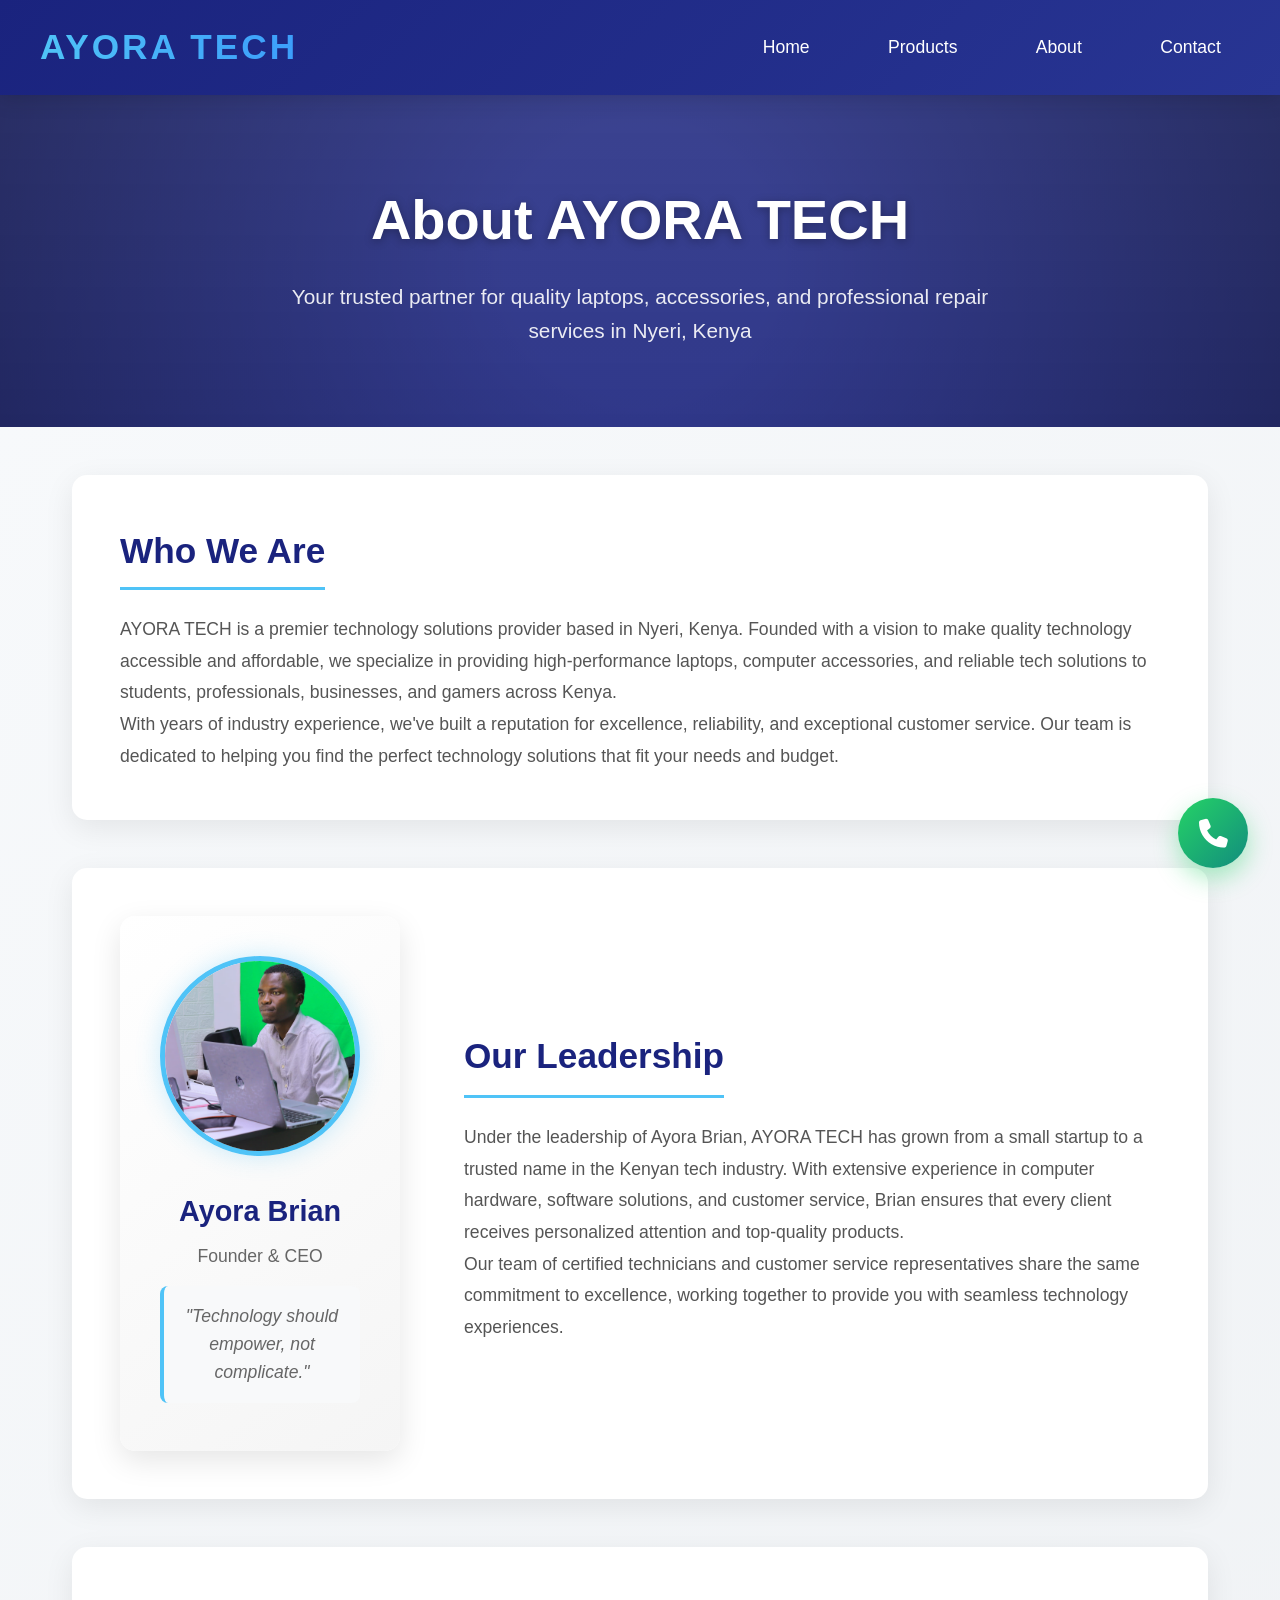
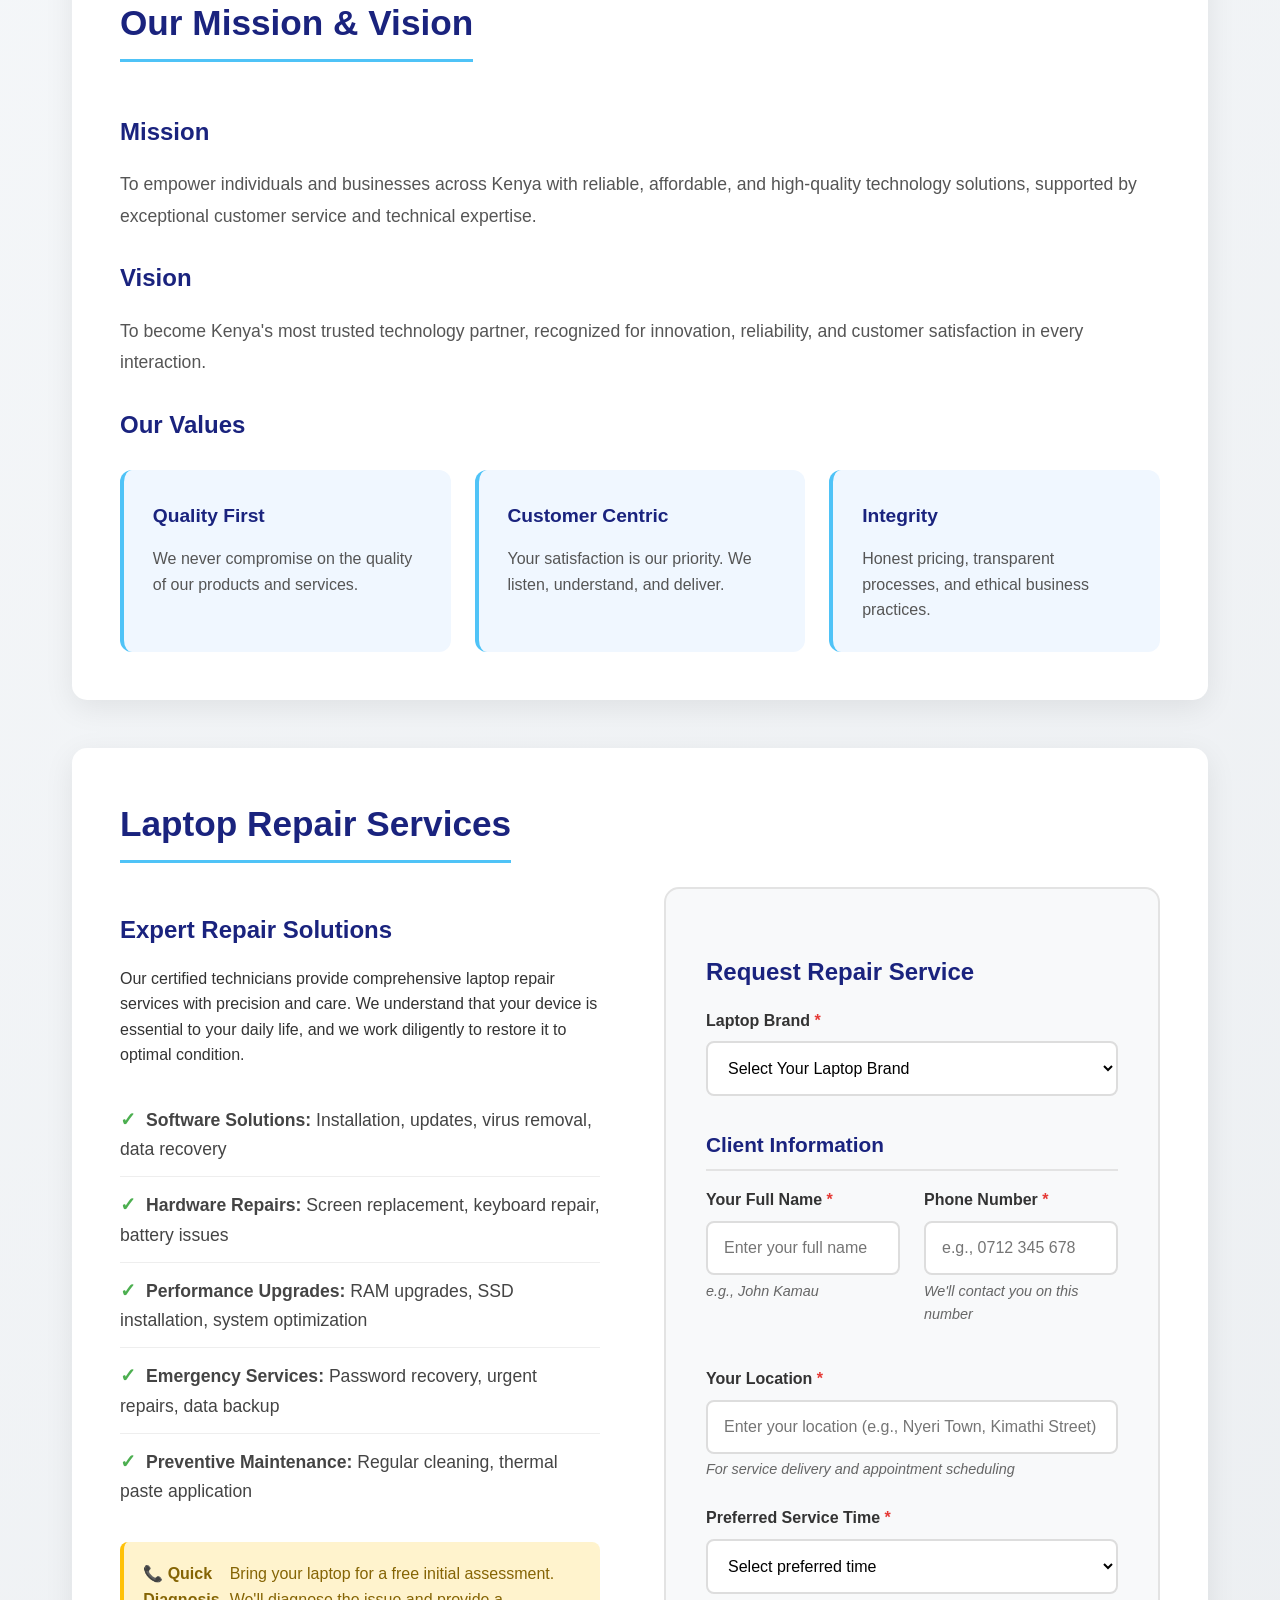
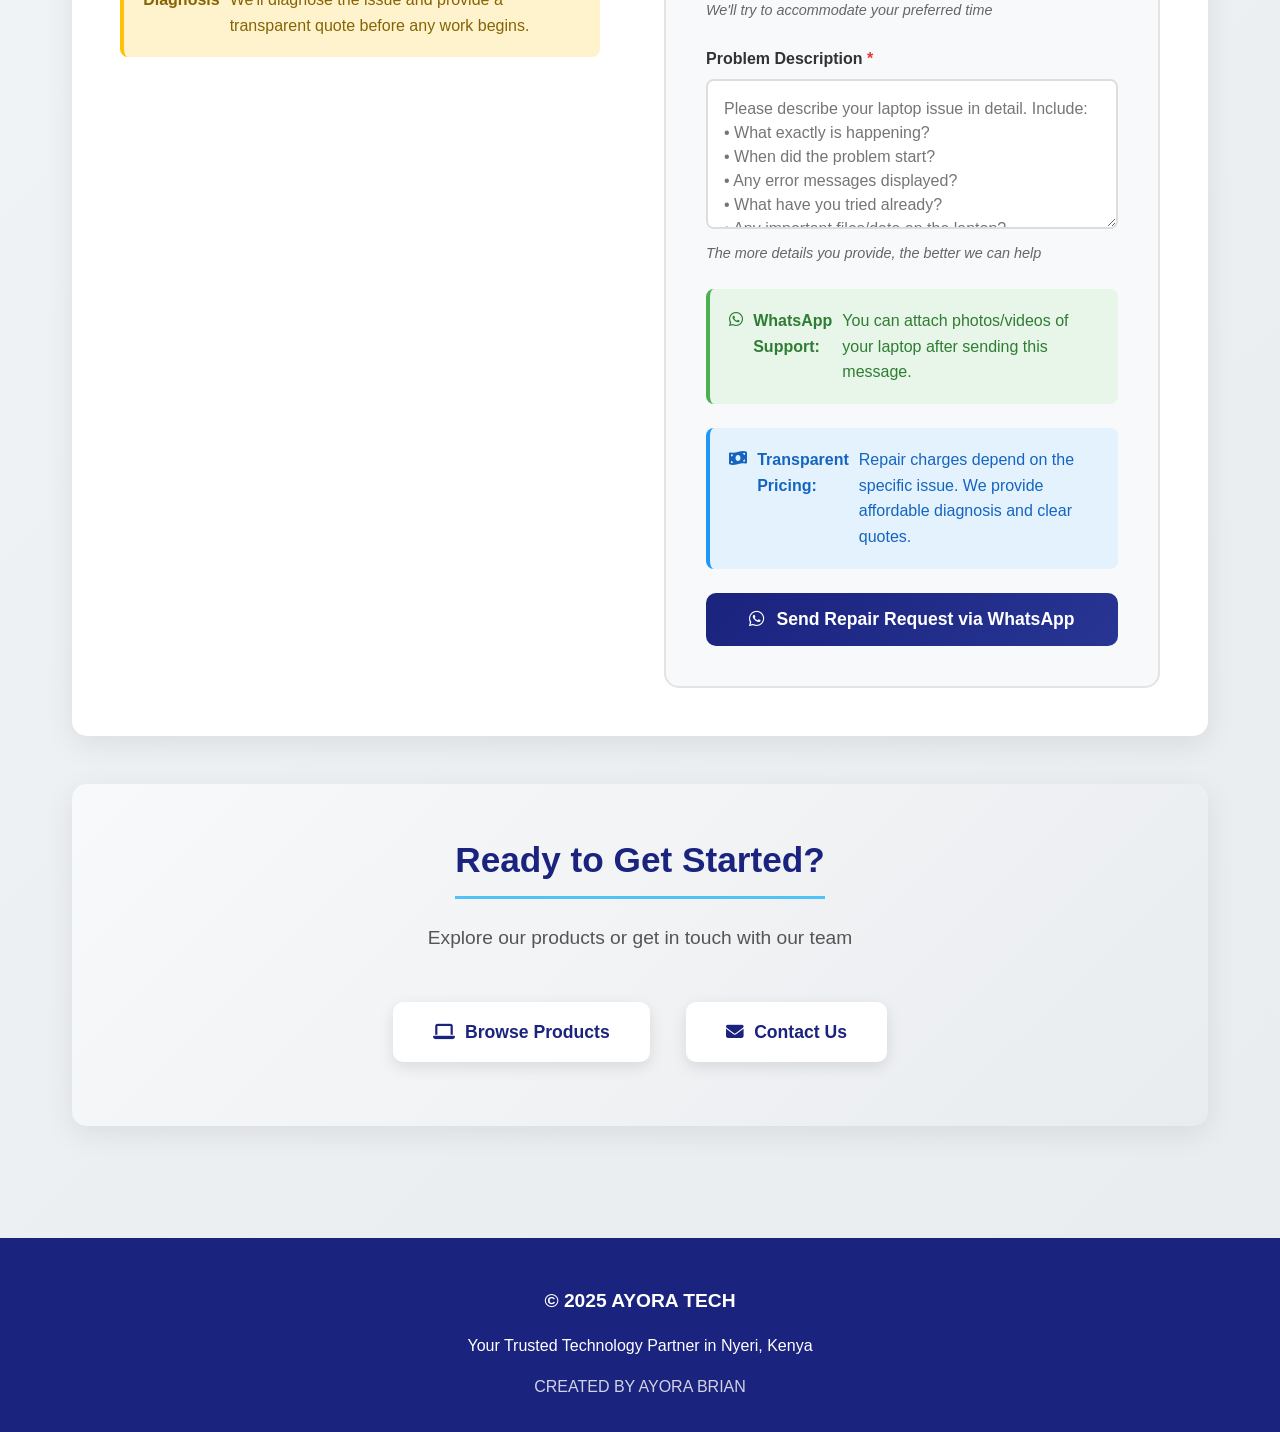
==== about.html @ 37629404 "Add files via upload" ====
<!DOCTYPE html>
<html lang="en">
<head>
    <meta charset="UTF-8">
    <meta name="viewport" content="width=device-width, initial-scale=1.0">
    <meta name="description" content="AYORA TECH – Affordable laptops, accessories, and professional laptop repair services in Nyeri, Kenya. Order via WhatsApp.">
    <meta name="keywords" content="laptops Nyeri, laptop repair Nyeri, HP Dell Lenovo laptops Kenya, AYORA TECH">
    <meta name="author" content="AYORA TECH">
    <title>About Us - AYORA TECH | Laptops & Repairs in Nyeri</title>
    <link rel="stylesheet" href="https://cdnjs.cloudflare.com/ajax/libs/font-awesome/6.4.0/css/all.min.css">
    <link rel="stylesheet" href="style.css">
</head>
<body>
    <!-- Navigation -->
    <header class="navbar">
        <h1 class="logo">AYORA TECH</h1>
        <nav>
            <a href="index.html">Home</a>
            <a href="products.html">Products</a>
            <a href="about.html" class="active">About</a>
            <a href="contact.html">Contact</a>
        </nav>
    </header>

    <!-- Hero Section -->
    <section class="about-hero">
        <h1>About AYORA TECH</h1>
        <p>Your trusted partner for quality laptops, accessories, and professional repair services in Nyeri, Kenya</p>
    </section>

    <main class="about-container">
        <!-- Who We Are -->
        <section class="about-section-card">
            <h2 class="about-section-title">Who We Are</h2>
            <div class="about-section-content">
                <p>AYORA TECH is a premier technology solutions provider based in Nyeri, Kenya. Founded with a vision to make quality technology accessible and affordable, we specialize in providing high-performance laptops, computer accessories, and reliable tech solutions to students, professionals, businesses, and gamers across Kenya.</p>
                <p>With years of industry experience, we've built a reputation for excellence, reliability, and exceptional customer service. Our team is dedicated to helping you find the perfect technology solutions that fit your needs and budget.</p>
            </div>
        </section>

        <!-- Team Section -->
        <section class="about-section-card about-team-section">
            <div class="about-team-card">
                <img src="ayora-brian.jpg" alt="Ayora Brian - CEO" class="about-team-image" onerror="this.onerror=null; this.src='https://images.unsplash.com/photo-1507003211169-0a1dd7228f2d?ixlib=rb-4.0.3&auto=format&fit=crop&w=500&q=80'">
                <div class="about-team-info">
                    <h3>Ayora Brian</h3>
                    <p>Founder & CEO</p>
                    <p class="about-team-quote">"Technology should empower, not complicate."</p>
                </div>
            </div>
            <div class="about-section-content">
                <h3 class="about-section-title">Our Leadership</h3>
                <p>Under the leadership of Ayora Brian, AYORA TECH has grown from a small startup to a trusted name in the Kenyan tech industry. With extensive experience in computer hardware, software solutions, and customer service, Brian ensures that every client receives personalized attention and top-quality products.</p>
                <p>Our team of certified technicians and customer service representatives share the same commitment to excellence, working together to provide you with seamless technology experiences.</p>
            </div>
        </section>

        <!-- Mission Section -->
        <section class="about-section-card">
            <h2 class="about-section-title">Our Mission & Vision</h2>
            <div class="about-section-content">
                <h3 class="about-sub-title">Mission</h3>
                <p>To empower individuals and businesses across Kenya with reliable, affordable, and high-quality technology solutions, supported by exceptional customer service and technical expertise.</p>
                
                <h3 class="about-sub-title">Vision</h3>
                <p>To become Kenya's most trusted technology partner, recognized for innovation, reliability, and customer satisfaction in every interaction.</p>
                
                <h3 class="about-sub-title">Our Values</h3>
                <div class="about-values-grid">
                    <div class="about-value-card">
                        <h4>Quality First</h4>
                        <p>We never compromise on the quality of our products and services.</p>
                    </div>
                    <div class="about-value-card">
                        <h4>Customer Centric</h4>
                        <p>Your satisfaction is our priority. We listen, understand, and deliver.</p>
                    </div>
                    <div class="about-value-card">
                        <h4>Integrity</h4>
                        <p>Honest pricing, transparent processes, and ethical business practices.</p>
                    </div>
                </div>
            </div>
        </section>

        <!-- Repair Services -->
        <section class="about-section-card">
            <h2 class="about-section-title">Laptop Repair Services</h2>
            <div class="about-repair-grid">
                <div class="about-repair-info">
                    <h3 class="about-sub-title">Expert Repair Solutions</h3>
                    <p>Our certified technicians provide comprehensive laptop repair services with precision and care. We understand that your device is essential to your daily life, and we work diligently to restore it to optimal condition.</p>
                    
                    <ul class="about-repair-points">
                        <li><strong>Software Solutions:</strong> Installation, updates, virus removal, data recovery</li>
                        <li><strong>Hardware Repairs:</strong> Screen replacement, keyboard repair, battery issues</li>
                        <li><strong>Performance Upgrades:</strong> RAM upgrades, SSD installation, system optimization</li>
                        <li><strong>Emergency Services:</strong> Password recovery, urgent repairs, data backup</li>
                        <li><strong>Preventive Maintenance:</strong> Regular cleaning, thermal paste application</li>
                    </ul>
                    
                    <div class="about-info-box warning">
                        <h4>📞 Quick Diagnosis</h4>
                        <p>Bring your laptop for a free initial assessment. We'll diagnose the issue and provide a transparent quote before any work begins.</p>
                    </div>
                </div>

                <div class="about-repair-form">
                    <h3 class="about-sub-title">Request Repair Service</h3>
                    
                    <div class="about-form-group">
                        <label for="deviceBrand">Laptop Brand <span class="about-required">*</span></label>
                        <select id="deviceBrand" required>
                            <option value="">Select Your Laptop Brand</option>
                            <option value="HP">HP</option>
                            <option value="Dell">Dell</option>
                            <option value="Lenovo">Lenovo</option>
                            <option value="Acer">Acer</option>
                            <option value="Asus">Asus</option>
                            <option value="Apple">Apple MacBook</option>
                            <option value="Other">Other Brand</option>
                        </select>
                    </div>

                    <!-- Client Information Section -->
                    <h4 class="about-form-section-title">Client Information</h4>
                    
                    <div class="about-form-row">
                        <div class="about-form-group">
                            <label for="clientName">Your Full Name <span class="about-required">*</span></label>
                            <input type="text" id="clientName" placeholder="Enter your full name" required>
                            <p class="about-form-hint">e.g., John Kamau</p>
                        </div>
                        
                        <div class="about-form-group">
                            <label for="clientPhone">Phone Number <span class="about-required">*</span></label>
                            <input type="tel" id="clientPhone" placeholder="e.g., 0712 345 678" required>
                            <p class="about-form-hint">We'll contact you on this number</p>
                        </div>
                    </div>

                    <div class="about-form-group">
                        <label for="clientLocation">Your Location <span class="about-required">*</span></label>
                        <input type="text" id="clientLocation" placeholder="Enter your location (e.g., Nyeri Town, Kimathi Street)" required>
                        <p class="about-form-hint">For service delivery and appointment scheduling</p>
                    </div>

                    <div class="about-form-group">
                        <label for="serviceTime">Preferred Service Time <span class="about-required">*</span></label>
                        <select id="serviceTime" required>
                            <option value="">Select preferred time</option>
                            <option value="morning">Morning (9 AM - 12 PM)</option>
                            <option value="afternoon">Afternoon (1 PM - 4 PM)</option>
                            <option value="evening">Evening (5 PM - 7 PM)</option>
                            <option value="weekend">Weekend Appointment</option>
                            <option value="asap">As Soon As Possible</option>
                            <option value="flexible">Flexible - I'll discuss</option>
                        </select>
                        <p class="about-form-hint">We'll try to accommodate your preferred time</p>
                    </div>

                    <div class="about-form-group">
                        <label for="repairMessage">Problem Description <span class="about-required">*</span></label>
                        <textarea id="repairMessage" placeholder="Please describe your laptop issue in detail. Include:
• What exactly is happening?
• When did the problem start?
• Any error messages displayed?
• What have you tried already?
• Any important files/data on the laptop?" required></textarea>
                        <p class="about-form-hint">The more details you provide, the better we can help</p>
                    </div>

                    <div class="about-info-box success">
                        <i class="fab fa-whatsapp"></i>
                        <strong>WhatsApp Support:</strong> You can attach photos/videos of your laptop after sending this message.
                    </div>

                    <div class="about-info-box info">
                        <i class="fas fa-money-bill-wave"></i>
                        <strong>Transparent Pricing:</strong> Repair charges depend on the specific issue. We provide affordable diagnosis and clear quotes.
                    </div>

                    <button class="about-btn-primary" id="sendRepairBtn">
                        <i class="fab fa-whatsapp"></i> Send Repair Request via WhatsApp
                    </button>

                    <div id="aboutSuccessMsg">
                        <i class="fas fa-check-circle"></i> Redirecting to WhatsApp...
                    </div>
                </div>
            </div>
        </section>

        <!-- Call to Action -->
        <section class="about-section-card about-cta-section">
            <h2 class="about-section-title">Ready to Get Started?</h2>
            <p class="about-cta-subtitle">Explore our products or get in touch with our team</p>
            <div class="about-actions">
                <a href="products.html" class="about-btn-shadow">
                    <i class="fas fa-laptop"></i> Browse Products
                </a>
                <a href="contact.html" class="about-btn-shadow">
                    <i class="fas fa-envelope"></i> Contact Us
                </a>
            </div>
        </section>
    </main>

    <!-- Floating Call Button -->
    <a href="tel:0112318201" class="call-float" title="Call AYORA TECH">
        <i class="fas fa-phone"></i>
    </a>

    <!-- Footer -->
    <footer>
        <div class="footer-content">
            <p class="footer-main">© 2025 AYORA TECH</p>
            <p>Your Trusted Technology Partner in Nyeri, Kenya</p>
            <p class="footer-credit">CREATED BY AYORA BRIAN</p>
        </div>
    </footer>

    <script src="about-script.js"></script>
</body>
</html>
---- style.css ----
/* =====================
   RESET & BASE STYLES
===================== */
* {
    margin: 0;
    padding: 0;
    box-sizing: border-box;
    font-family: 'Segoe UI', Tahoma, Geneva, Verdana, sans-serif;
}

body {
    background: linear-gradient(135deg, #f8fafc 0%, #e9ecef 100%);
    color: #333;
    line-height: 1.6;
    overflow-x: hidden;
}

/* =====================
   NAVBAR
===================== */
.navbar {
    background: linear-gradient(135deg, #1a237e 0%, #283593 100%);
    color: white;
    padding: 1.2rem 2.5rem;
    display: flex;
    justify-content: space-between;
    align-items: center;
    position: sticky;
    top: 0;
    z-index: 1000;
    box-shadow: 0 4px 20px rgba(0, 0, 0, 0.15);
}

.logo {
    font-size: 2.2rem;
    font-weight: 800;
    letter-spacing: 3px;
    text-transform: uppercase;
    background: linear-gradient(270deg, #4fc3f7, #2979ff, #4fc3f7);
    background-size: 400% 400%;
    -webkit-background-clip: text;
    -webkit-text-fill-color: transparent;
    animation: logoGradient 8s ease infinite;
    cursor: pointer;
    transition: transform 0.3s ease;
}

@keyframes logoGradient {
    0% { background-position: 0% 50%; }
    50% { background-position: 100% 50%; }
    100% { background-position: 0% 50%; }
}

.logo:hover {
    transform: scale(1.05);
}

nav {
    display: flex;
    gap: 2.5rem;
}

nav a {
    color: white;
    text-decoration: none;
    font-weight: 500;
    font-size: 1.1rem;
    padding: 0.5rem 1.2rem;
    border-radius: 6px;
    transition: all 0.3s ease;
    position: relative;
}

nav a:hover {
    background-color: rgba(255, 255, 255, 0.15);
    transform: translateY(-2px);
}

nav a::after {
    content: '';
    position: absolute;
    bottom: 0;
    left: 50%;
    width: 0;
    height: 2px;
    background: #4fc3f7;
    transition: all 0.3s ease;
    transform: translateX(-50%);
}

nav a:hover::after {
    width: 80%;
}

/* =====================
   HERO SECTION
===================== */
.hero {
    padding: 5rem 2rem;
    text-align: center;
    background: linear-gradient(135deg, rgba(26, 35, 126, 0.9), rgba(41, 121, 255, 0.9));
    color: white;
    min-height: 85vh;
    display: flex;
    flex-direction: column;
    justify-content: center;
    align-items: center;
    position: relative;
    overflow: hidden;
}

.hero::before {
    content: '';
    position: absolute;
    top: 0;
    left: 0;
    right: 0;
    bottom: 0;
    background: radial-gradient(circle at center, transparent 20%, rgba(0,0,0,0.3) 100%);
    z-index: 1;
}

.hero > * {
    position: relative;
    z-index: 2;
}

.hero h2 {
    font-size: 3.8rem;
    font-weight: 800;
    margin-bottom: 1.5rem;
    text-shadow: 0 4px 15px rgba(0, 0, 0, 0.3);
    animation: fadeInUp 1s ease-out;
}

.hero-subtext {
    font-size: 1.4rem;
    max-width: 700px;
    margin: 0 auto 3rem;
    opacity: 0.9;
    line-height: 1.8;
    animation: fadeInUp 1s ease-out 0.2s both;
}

.hero-buttons {
    display: flex;
    gap: 1.5rem;
    margin-bottom: 4rem;
    animation: fadeInUp 1s ease-out 0.4s both;
}

.btn-primary, .btn-outline {
    padding: 1rem 2.5rem;
    border-radius: 50px;
    font-size: 1.1rem;
    font-weight: 600;
    text-decoration: none;
    transition: all 0.3s ease;
    display: inline-flex;
    align-items: center;
    gap: 0.8rem;
    box-shadow: 0 8px 25px rgba(0, 0, 0, 0.2);
}

.btn-primary {
    background: linear-gradient(135deg, #4fc3f7, #2979ff);
    color: white;
    border: none;
}

.btn-outline {
    background: transparent;
    color: white;
    border: 2px solid white;
    backdrop-filter: blur(10px);
}

.btn-primary:hover {
    transform: translateY(-5px);
    box-shadow: 0 15px 35px rgba(41, 121, 255, 0.4);
}

.btn-outline:hover {
    background: white;
    color: #1a237e;
    transform: translateY(-5px);
    box-shadow: 0 15px 35px rgba(255, 255, 255, 0.2);
}

/* =====================
   SLIDER SECTION - THREE DIFFERENT IMAGES
===================== */
.slider-section {
    max-width: 1100px;
    margin: -3rem auto 5rem;
    position: relative;
    z-index: 3;
}

.slider {
    width: 100%;
    height: 500px; /* Perfect height for all images */
    border-radius: 20px;
    overflow: hidden;
    box-shadow: 0 25px 50px rgba(0, 0, 0, 0.25);
    position: relative;
    background: #111; /* Dark background for contrast */
}

.slides {
    display: flex;
    width: 300%;
    height: 100%;
    animation: slide 18s infinite ease-in-out;
}

/* PERFECT IMAGE SIZING FOR PRINTER, LAPTOP AND KEYBOARD */
.slides img {
    width: 100%;
    height: 100%;
    object-fit: contain; /* Shows full image without cropping */
    background-color: #ffffff; /* White background for clear visibility */
    flex-shrink: 0;
    padding: 20px; /* More padding for better presentation */
}

/* Make images more vibrant and clear */
.slides img {
    filter: brightness(1.05) contrast(1.1);
    transition: filter 0.3s ease;
}

.slides img:hover {
    filter: brightness(1.1) contrast(1.2);
}

@keyframes slide {
    0%, 25% { transform: translateX(0); }
    33%, 58% { transform: translateX(-33.333%); }
    66%, 91% { transform: translateX(-66.666%); }
    100% { transform: translateX(0); }
}

/* Image Labels */
.image-label {
    position: absolute;
    bottom: 100px;
    left: 50%;
    transform: translateX(-50%);
    background: rgba(0, 0, 0, 0.7);
    color: white;
    padding: 10px 20px;
    border-radius: 25px;
    font-weight: 600;
    letter-spacing: 1px;
    z-index: 3;
    animation: labelFade 2s ease-in-out infinite;
}

@keyframes labelFade {
    0%, 100% { opacity: 0.9; }
    50% { opacity: 1; }
}

/* Modified AYORA TECH Text Overlay */
.slider-overlay {
    position: absolute;
    bottom: 0;
    left: 0;
    right: 0;
    background: linear-gradient(to top, rgba(0,0,0,0.85), transparent);
    padding: 3rem 2rem;
    text-align: center;
    z-index: 2;
}

.brand-text {
    font-size: 4rem;
    font-weight: 900;
    text-transform: uppercase;
    letter-spacing: 6px;
    margin-bottom: 0.5rem;
    background: linear-gradient(90deg, #4fc3f7, #2979ff, #00e0ff);
    -webkit-background-clip: text;
    -webkit-text-fill-color: transparent;
    text-shadow: 0 5px 25px rgba(0, 0, 0, 0.5);
    animation: 
        textGlow 3s ease-in-out infinite,
        floatText 6s ease-in-out infinite;
    position: relative;
    display: inline-block;
}

.brand-text::after {
    content: '';
    position: absolute;
    bottom: -10px;
    left: 50%;
    transform: translateX(-50%);
    width: 200px;
    height: 4px;
    background: linear-gradient(90deg, #4fc3f7, #2979ff);
    border-radius: 2px;
    animation: widthPulse 4s ease-in-out infinite;
}

.brand-subtitle {
    font-size: 1.5rem;
    color: rgba(255, 255, 255, 0.9);
    font-weight: 300;
    letter-spacing: 2px;
    margin-top: 0.5rem;
    text-shadow: 0 2px 10px rgba(0, 0, 0, 0.5);
    animation: fadeInUp 1s ease-out 1s both;
}

@keyframes textGlow {
    0%, 100% {
        filter: drop-shadow(0 0 15px rgba(79, 195, 247, 0.5));
    }
    50% {
        filter: drop-shadow(0 0 25px rgba(79, 195, 247, 0.8));
    }
}

@keyframes floatText {
    0%, 100% {
        transform: translateY(0);
    }
    50% {
        transform: translateY(-10px);
    }
}

@keyframes widthPulse {
    0%, 100% {
        width: 200px;
        opacity: 1;
    }
    50% {
        width: 250px;
        opacity: 0.8;
    }
}

/* Slider Controls */
.slider-controls {
    position: absolute;
    bottom: 20px;
    right: 20px;
    display: flex;
    gap: 10px;
    z-index: 3;
}

.slider-dot {
    width: 12px;
    height: 12px;
    border-radius: 50%;
    background: rgba(255, 255, 255, 0.5);
    cursor: pointer;
    transition: all 0.3s ease;
}

.slider-dot.active {
    background: #4fc3f7;
    transform: scale(1.3);
}

/* Image Loading Placeholder */
.image-placeholder {
    width: 100%;
    height: 100%;
    background: linear-gradient(45deg, #e0e0e0, #f5f5f5);
    display: flex;
    align-items: center;
    justify-content: center;
    color: #666;
    font-size: 1.2rem;
    flex-shrink: 0;
}

/* =====================
   FEATURES SECTION
===================== */
.features {
    padding: 6rem 2rem;
    background: white;
}

.features h2 {
    text-align: center;
    font-size: 2.8rem;
    color: #1a237e;
    margin-bottom: 3rem;
    position: relative;
    padding-bottom: 1rem;
}

.features h2::after {
    content: '';
    position: absolute;
    bottom: 0;
    left: 50%;
    transform: translateX(-50%);
    width: 100px;
    height: 4px;
    background: linear-gradient(to right, #4fc3f7, #2979ff);
    border-radius: 2px;
}

.features-grid {
    display: grid;
    grid-template-columns: repeat(auto-fit, minmax(300px, 1fr));
    gap: 2.5rem;
    max-width: 1200px;
    margin: 0 auto;
}

.feature-card {
    background: white;
    border-radius: 16px;
    padding: 2.5rem 2rem;
    text-align: center;
    box-shadow: 0 10px 30px rgba(0, 0, 0, 0.08);
    transition: all 0.4s ease;
    border: 1px solid #e8e8e8;
}

.feature-card:hover {
    transform: translateY(-10px);
    box-shadow: 0 20px 40px rgba(0, 0, 0, 0.12);
    border-color: #4fc3f7;
}

.feature-icon {
    width: 80px;
    height: 80px;
    margin: 0 auto 1.5rem;
    background: linear-gradient(135deg, #4fc3f7, #2979ff);
    border-radius: 50%;
    display: flex;
    align-items: center;
    justify-content: center;
    color: white;
    font-size: 2rem;
    box-shadow: 0 10px 20px rgba(79, 195, 247, 0.3);
}

.feature-card h3 {
    color: #1a237e;
    font-size: 1.5rem;
    margin-bottom: 1rem;
}

.feature-card p {
    color: #666;
    line-height: 1.7;
}

/* =====================
   TESTIMONIALS
===================== */
.testimonials {
    padding: 6rem 2rem;
    background: linear-gradient(135deg, #f8fafc 0%, #e9ecef 100%);
}

.testimonials h2 {
    text-align: center;
    font-size: 2.8rem;
    color: #1a237e;
    margin-bottom: 3rem;
}

.testimonial-grid {
    display: grid;
    grid-template-columns: repeat(auto-fit, minmax(350px, 1fr));
    gap: 2.5rem;
    max-width: 1200px;
    margin: 0 auto;
}

.testimonial-card {
    background: white;
    padding: 2.5rem;
    border-radius: 16px;
    box-shadow: 0 10px 30px rgba(0, 0, 0, 0.08);
    transition: all 0.4s ease;
    position: relative;
    border: 1px solid #e8e8e8;
}

.testimonial-card:hover {
    transform: translateY(-8px);
    box-shadow: 0 20px 40px rgba(0, 0, 0, 0.12);
}

.testimonial-card::before {
    content: '"';
    position: absolute;
    top: 20px;
    left: 25px;
    font-size: 5rem;
    color: #4fc3f7;
    opacity: 0.2;
    font-family: serif;
}

.testimonial-card p {
    font-size: 1.1rem;
    line-height: 1.8;
    color: #555;
    margin-bottom: 1.5rem;
    font-style: italic;
    position: relative;
    z-index: 1;
}

.testimonial-card h4 {
    color: #1a237e;
    font-size: 1.2rem;
    font-weight: 600;
    display: flex;
    align-items: center;
    gap: 0.5rem;
}

.testimonial-card h4::before {
    content: '—';
    color: #4fc3f7;
}

/* =====================
   CTA SECTION
===================== */
.cta {
    padding: 6rem 2rem;
    text-align: center;
    background: linear-gradient(135deg, #1a237e 0%, #283593 100%);
    color: white;
}

.cta h2 {
    font-size: 2.8rem;
    margin-bottom: 1rem;
}

.cta p {
    font-size: 1.3rem;
    max-width: 700px;
    margin: 0 auto 2.5rem;
    opacity: 0.9;
}

.cta-buttons {
    display: flex;
    gap: 1.5rem;
    justify-content: center;
}

/* =====================
   CALL FLOAT BUTTON
===================== */
.call-float {
    position: fixed;
    bottom: 2rem;
    right: 2rem;
    background: linear-gradient(135deg, #25D366, #128C7E);
    color: white;
    width: 70px;
    height: 70px;
    border-radius: 50%;
    display: flex;
    align-items: center;
    justify-content: center;
    text-decoration: none;
    font-size: 1.8rem;
    box-shadow: 0 10px 25px rgba(37, 211, 102, 0.4);
    transition: all 0.3s ease;
    z-index: 1000;
}

.call-float:hover {
    transform: scale(1.1);
    box-shadow: 0 15px 35px rgba(37, 211, 102, 0.6);
}

/* =====================
   FOOTER
===================== */
footer {
    background: #1a237e;
    color: white;
    padding: 3rem 2rem 2rem;
    text-align: center;
}

.footer-content {
    max-width: 1200px;
    margin: 0 auto;
}

.footer-main {
    font-size: 1.2rem;
    font-weight: 600;
    margin-bottom: 1rem;
}

.footer-credit {
    font-size: 1rem;
    opacity: 0.8;
    margin-top: 1rem;
}

/* =====================
   ANIMATIONS
===================== */
@keyframes fadeInUp {
    from {
        opacity: 0;
        transform: translateY(30px);
    }
    to {
        opacity: 1;
        transform: translateY(0);
    }
}

.fade-in {
    animation: fadeInUp 1s ease-out;
}

/* =====================
   RESPONSIVE DESIGN
===================== */
@media (max-width: 992px) {
    .slider {
        height: 400px;
    }
    
    .brand-text {
        font-size: 3rem;
        letter-spacing: 4px;
    }
    
    .brand-subtitle {
        font-size: 1.2rem;
    }
}

@media (max-width: 768px) {
    .navbar {
        flex-direction: column;
        gap: 1rem;
        padding: 1rem;
    }

    nav {
        gap: 1rem;
        flex-wrap: wrap;
        justify-content: center;
    }

    .hero h2 {
        font-size: 2.5rem;
    }

    .hero-subtext {
        font-size: 1.2rem;
        padding: 0 1rem;
    }

    .hero-buttons {
        flex-direction: column;
        align-items: center;
    }

    .btn-primary, .btn-outline {
        width: 250px;
        justify-content: center;
    }

    .slider {
        height: 350px;
    }
    
    .brand-text {
        font-size: 2.5rem;
        letter-spacing: 3px;
    }
    
    .brand-subtitle {
        font-size: 1.1rem;
    }
    
    .slider-overlay {
        padding: 2rem 1rem;
    }

    .features-grid,
    .testimonial-grid {
        grid-template-columns: 1fr;
    }

    .testimonial-card {
        padding: 2rem;
    }

    .cta-buttons {
        flex-direction: column;
        align-items: center;
    }
}

@media (max-width: 480px) {
    .hero h2 {
        font-size: 2rem;
    }

    .slider {
        height: 280px;
    }
    
    .brand-text {
        font-size: 2rem;
        letter-spacing: 2px;
    }
    
    .brand-subtitle {
        font-size: 1rem;
    }

    .features h2,
    .testimonials h2,
    .cta h2 {
        font-size: 2.2rem;
    }

    .feature-card,
    .testimonial-card {
        padding: 1.8rem;
    }
}



/* =====================
   PRODUCTS PAGE STYLES
===================== */
.products {
    padding: 4rem 2rem;
    background: linear-gradient(135deg, #f8fafc 0%, #e9ecef 100%);
    min-height: 80vh;
}

.container {
    max-width: 1400px;
    margin: 0 auto;
}

.section-title {
    text-align: center;
    font-size: 2.8rem;
    color: #1a237e;
    margin-bottom: 2rem;
    position: relative;
    padding-bottom: 1rem;
}

.section-title::after {
    content: '';
    position: absolute;
    bottom: 0;
    left: 50%;
    transform: translateX(-50%);
    width: 100px;
    height: 4px;
    background: linear-gradient(to right, #4fc3f7, #2979ff);
    border-radius: 2px;
}

.filter-buttons {
    display: flex;
    justify-content: center;
    gap: 1rem;
    margin-bottom: 3rem;
    flex-wrap: wrap;
}

.filter-btn {
    padding: 0.8rem 2rem;
    background: white;
    border: 2px solid #1a237e;
    border-radius: 50px;
    color: #1a237e;
    font-weight: 600;
    cursor: pointer;
    transition: all 0.3s ease;
    font-size: 1rem;
}

.filter-btn:hover,
.filter-btn.active {
    background: linear-gradient(135deg, #1a237e 0%, #283593 100%);
    color: white;
    transform: translateY(-3px);
    box-shadow: 0 5px 15px rgba(26, 35, 126, 0.2);
}

.product-grid {
    display: grid;
    grid-template-columns: repeat(auto-fill, minmax(280px, 1fr));
    gap: 2rem;
    margin-bottom: 3rem;
}

.product-card {
    background: white;
    border-radius: 12px;
    overflow: hidden;
    box-shadow: 0 8px 20px rgba(0, 0, 0, 0.08);
    transition: all 0.3s ease;
    padding: 1.5rem;
    text-align: center;
    display: flex;
    flex-direction: column;
}

.product-card:hover {
    transform: translateY(-5px);
    box-shadow: 0 15px 30px rgba(0, 0, 0, 0.15);
}

.product-card img {
    width: 100%;
    height: 200px;
    object-fit: contain;
    margin-bottom: 1rem;
    border-radius: 8px;
    background: #f8f9fa;
    padding: 1rem;
}

.product-card h3 {
    font-size: 1.3rem;
    color: #1a237e;
    margin-bottom: 0.5rem;
    font-weight: 600;
    line-height: 1.3;
}

.product-card p {
    color: #666;
    font-size: 0.9rem;
    margin-bottom: 1rem;
    flex-grow: 1;
}

.product-price {
    font-size: 1.6rem;
    color: #1a237e;
    font-weight: 700;
    margin-bottom: 1rem;
}

.whatsapp-btn {
    background: linear-gradient(135deg, #25D366, #128C7E);
    color: white;
    border: none;
    padding: 0.9rem 1.5rem;
    border-radius: 8px;
    font-weight: 600;
    cursor: pointer;
    transition: all 0.3s ease;
    font-size: 1rem;
    display: flex;
    align-items: center;
    justify-content: center;
    gap: 10px;
    width: 100%;
}

.whatsapp-btn:hover {
    background: linear-gradient(135deg, #128C7E, #0D6A5A);
    transform: translateY(-2px);
    box-shadow: 0 5px 15px rgba(37, 211, 102, 0.3);
}

.flow-buttons {
    text-align: center;
    margin-top: 3rem;
}

.flow-btn {
    display: inline-block;
    padding: 1rem 2.5rem;
    background: linear-gradient(135deg, #1a237e, #283593);
    color: white;
    text-decoration: none;
    border-radius: 50px;
    font-weight: 600;
    font-size: 1.1rem;
    transition: all 0.3s ease;
    box-shadow: 0 5px 15px rgba(26, 35, 126, 0.2);
    display: flex;
    align-items: center;
    justify-content: center;
    gap: 10px;
    max-width: 300px;
    margin: 0 auto;
}

.flow-btn:hover {
    transform: translateY(-3px);
    box-shadow: 0 8px 20px rgba(26, 35, 126, 0.3);
    background: linear-gradient(135deg, #283593, #3949ab);
}

/* WhatsApp Success Notification */
.whatsapp-notification {
    position: fixed;
    top: 20px;
    right: 20px;
    background: linear-gradient(135deg, #25D366, #128C7E);
    color: white;
    padding: 1rem 2rem;
    border-radius: 10px;
    box-shadow: 0 5px 20px rgba(0,0,0,0.2);
    z-index: 2000;
    display: none;
    align-items: center;
    gap: 12px;
    animation: slideIn 0.3s ease;
}

@keyframes slideIn {
    from {
        transform: translateX(100%);
        opacity: 0;
    }
    to {
        transform: translateX(0);
        opacity: 1;
    }
}

/* =====================
   MOBILE RESPONSIVE FOR PRODUCTS
===================== */
@media (max-width: 768px) {
    .products {
        padding: 2rem 1rem;
    }
    
    .section-title {
        font-size: 2.2rem;
    }
    
    .filter-buttons {
        gap: 0.8rem;
        margin-bottom: 2rem;
    }
    
    .filter-btn {
        padding: 0.6rem 1.5rem;
        font-size: 0.9rem;
    }
    
    .product-grid {
        grid-template-columns: repeat(auto-fill, minmax(250px, 1fr));
        gap: 1.5rem;
    }
    
    .product-card img {
        height: 180px;
    }
    
    .product-card h3 {
        font-size: 1.2rem;
    }
    
    .product-price {
        font-size: 1.4rem;
    }
    
    .whatsapp-btn {
        padding: 0.8rem 1.2rem;
        font-size: 0.9rem;
    }
    
    .flow-btn {
        width: 100%;
        max-width: none;
        padding: 0.9rem 2rem;
    }
}

@media (max-width: 480px) {
    .section-title {
        font-size: 1.8rem;
    }
    
    .product-grid {
        grid-template-columns: 1fr;
        gap: 1.2rem;
    }
    
    .product-card {
        padding: 1.2rem;
    }
    
    .product-card img {
        height: 160px;
    }
    
    .filter-buttons {
        flex-direction: column;
        align-items: center;
    }
    
    .filter-btn {
        width: 200px;
    }
}





/* =====================
   ABOUT PAGE STYLES (SPECIFIC TO ABOUT PAGE ONLY)
===================== */

/* About Hero Section - Only affects .about-hero in about.html */
.about-hero {
    background: linear-gradient(rgba(26, 35, 126, 0.85), rgba(26, 35, 126, 0.9)), url('https://images.unsplash.com/photo-1517077304055-6e89abbf09b0?ixlib=rb-4.0.3&auto=format&fit=crop&w=1920&q=80');
    background-size: cover;
    background-position: center;
    color: white;
    text-align: center;
    padding: 5rem 2rem;
    margin-bottom: 3rem;
    position: relative;
    overflow: hidden;
}

.about-hero::before {
    content: '';
    position: absolute;
    top: 0;
    left: 0;
    right: 0;
    bottom: 0;
    background: radial-gradient(circle at center, transparent 20%, rgba(0,0,0,0.3) 100%);
    z-index: 1;
}

.about-hero > * {
    position: relative;
    z-index: 2;
}

.about-hero h1 {
    font-size: 3.5rem;
    font-weight: 800;
    margin-bottom: 1rem;
    text-shadow: 0 2px 10px rgba(0, 0, 0, 0.3);
}

.about-hero p {
    font-size: 1.3rem;
    max-width: 700px;
    margin: 0 auto;
    opacity: 0.9;
}

/* Container for about page */
.about-container {
    max-width: 1200px;
    margin: 0 auto;
    padding: 0 2rem 4rem;
}

/* Section card specific to about page */
.about-section-card {
    background: white;
    border-radius: 15px;
    padding: 3rem;
    margin-bottom: 3rem;
    box-shadow: 0 8px 30px rgba(0, 0, 0, 0.08);
    transition: all 0.3s ease;
}

.about-section-card:hover {
    transform: translateY(-5px);
    box-shadow: 0 15px 40px rgba(0, 0, 0, 0.12);
}

/* Specific title for about page */
.about-section-title {
    color: #1a237e;
    font-size: 2.2rem;
    margin-bottom: 1.5rem;
    padding-bottom: 0.5rem;
    border-bottom: 3px solid #4fc3f7;
    display: inline-block;
}

.about-sub-title {
    color: #1a237e;
    margin: 1.5rem 0 1rem 0;
    font-size: 1.5rem;
}

.about-section-content {
    font-size: 1.1rem;
    color: #555;
    line-height: 1.8;
}

/* Team Section - specific to about page */
.about-team-section {
    display: flex;
    align-items: center;
    gap: 4rem;
}

.about-team-card {
    flex: 1;
    text-align: center;
    background: linear-gradient(145deg, #ffffff, #f5f5f5);
    border-radius: 15px;
    padding: 2.5rem;
    box-shadow: 0 10px 30px rgba(0, 0, 0, 0.1);
}

.about-team-image {
    width: 200px;
    height: 200px;
    border-radius: 50%;
    object-fit: cover;
    margin-bottom: 1.5rem;
    border: 5px solid #4fc3f7;
    box-shadow: 0 0 25px rgba(79, 195, 247, 0.3);
}

.about-team-info h3 {
    color: #1a237e;
    font-size: 1.8rem;
    margin-bottom: 0.5rem;
}

.about-team-info p {
    color: #666;
    font-size: 1.1rem;
    margin-bottom: 0.5rem;
}

.about-team-quote {
    color: #666;
    font-style: italic;
    margin-top: 1rem;
    padding: 1rem;
    background: #f8f9fa;
    border-radius: 8px;
    border-left: 4px solid #4fc3f7;
}

/* Values Grid */
.about-values-grid {
    display: grid;
    grid-template-columns: repeat(auto-fit, minmax(280px, 1fr));
    gap: 1.5rem;
    margin-top: 1.5rem;
}

.about-value-card {
    background: #f0f7ff;
    padding: 1.8rem;
    border-radius: 12px;
    border-left: 4px solid #4fc3f7;
    transition: all 0.3s ease;
}

.about-value-card:hover {
    transform: translateY(-5px);
    box-shadow: 0 10px 25px rgba(79, 195, 247, 0.2);
}

.about-value-card h4 {
    color: #1a237e;
    margin-bottom: 0.8rem;
    font-size: 1.2rem;
}

.about-value-card p {
    color: #555;
    font-size: 1rem;
    line-height: 1.6;
}

/* Repair Services */
.about-repair-grid {
    display: grid;
    grid-template-columns: 1fr 1fr;
    gap: 3rem;
    align-items: start;
}

.about-repair-info {
    padding-right: 1rem;
}

.about-repair-points {
    list-style: none;
    margin: 1.5rem 0;
}

.about-repair-points li {
    padding: 0.8rem 0;
    font-size: 1.1rem;
    color: #444;
    line-height: 1.6;
    border-bottom: 1px solid #eee;
}

.about-repair-points li:last-child {
    border-bottom: none;
}

.about-repair-points li:before {
    content: "✓";
    color: #4CAF50;
    font-weight: bold;
    margin-right: 10px;
    font-size: 1.2rem;
}

/* Info Boxes for about page */
.about-info-box {
    padding: 1.2rem;
    border-radius: 8px;
    margin: 1.5rem 0;
    display: flex;
    align-items: flex-start;
    gap: 10px;
}

.about-info-box i {
    margin-top: 3px;
}

.about-info-box.success {
    background: #e8f5e9;
    border-left: 4px solid #4CAF50;
    color: #2e7d32;
}

.about-info-box.info {
    background: #e3f2fd;
    border-left: 4px solid #2196F3;
    color: #1565c0;
}

.about-info-box.warning {
    background: #fff3cd;
    border-left: 4px solid #ffc107;
    color: #856404;
}

/* Repair Form for about page */
.about-repair-form {
    background: #f8f9fa;
    padding: 2.5rem;
    border-radius: 15px;
    border: 2px solid #e3e3e3;
}

.about-form-section-title {
    color: #1a237e;
    margin: 2rem 0 1rem 0;
    padding-bottom: 0.5rem;
    border-bottom: 2px solid #e3e3e3;
    font-size: 1.3rem;
}

.about-form-row {
    display: grid;
    grid-template-columns: 1fr 1fr;
    gap: 1.5rem;
    margin-bottom: 1rem;
}

.about-form-group {
    margin-bottom: 1.5rem;
}

.about-form-group label {
    display: block;
    margin-bottom: 0.5rem;
    font-weight: 600;
    color: #333;
    font-size: 1rem;
}

.about-required {
    color: #e53935;
}

/* Use more specific selectors for form elements in about page */
.about-repair-form select,
.about-repair-form textarea,
.about-repair-form input {
    width: 100%;
    padding: 1rem;
    border: 2px solid #ddd;
    border-radius: 8px;
    font-size: 1rem;
    transition: all 0.3s ease;
    font-family: inherit;
    background: white;
}

.about-repair-form select:focus,
.about-repair-form textarea:focus,
.about-repair-form input:focus {
    outline: none;
    border-color: #4fc3f7;
    box-shadow: 0 0 0 3px rgba(79, 195, 247, 0.2);
}

.about-repair-form textarea {
    min-height: 150px;
    resize: vertical;
    line-height: 1.5;
}

.about-form-hint {
    font-size: 0.9rem;
    color: #666;
    margin-top: 0.3rem;
    font-style: italic;
}

/* About page specific buttons */
.about-btn-primary {
    background: linear-gradient(135deg, #1a237e 0%, #283593 100%);
    color: white;
    padding: 1rem 2rem;
    border: none;
    border-radius: 10px;
    font-size: 1.1rem;
    font-weight: 600;
    cursor: pointer;
    transition: all 0.3s ease;
    width: 100%;
    display: flex;
    align-items: center;
    justify-content: center;
    gap: 12px;
    margin-top: 1rem;
}

.about-btn-primary:hover {
    background: linear-gradient(135deg, #283593 0%, #3949ab 100%);
    transform: translateY(-3px);
    box-shadow: 0 8px 20px rgba(26, 35, 126, 0.3);
}

.about-btn-shadow {
    display: inline-block;
    background: white;
    color: #1a237e;
    padding: 1rem 2.5rem;
    border-radius: 10px;
    text-decoration: none;
    font-weight: 600;
    box-shadow: 0 5px 15px rgba(0, 0, 0, 0.1);
    transition: all 0.3s ease;
    margin: 0 1rem;
    font-size: 1.1rem;
    display: inline-flex;
    align-items: center;
    justify-content: center;
    gap: 10px;
}

.about-btn-shadow:hover {
    transform: translateY(-3px);
    box-shadow: 0 10px 25px rgba(0, 0, 0, 0.15);
    background: #1a237e;
    color: white;
}

/* CTA Section for about page */
.about-cta-section {
    text-align: center;
    background: linear-gradient(135deg, #f8f9fa 0%, #e9ecef 100%);
}

.about-cta-subtitle {
    font-size: 1.2rem;
    margin-bottom: 2rem;
    color: #555;
}

.about-actions {
    padding: 1rem 0;
}

/* Success Message for about page */
#aboutSuccessMsg {
    display: none;
    background: linear-gradient(135deg, #4CAF50, #2E7D32);
    color: white;
    padding: 1.2rem;
    border-radius: 10px;
    text-align: center;
    margin-top: 1.5rem;
    animation: fadeIn 0.5s ease;
    box-shadow: 0 5px 15px rgba(76, 175, 80, 0.3);
}

/* =====================
   MOBILE RESPONSIVE FOR ABOUT PAGE
===================== */
@media (max-width: 992px) {
    .about-hero h1 {
        font-size: 2.8rem;
    }
    
    .about-hero p {
        font-size: 1.2rem;
    }
    
    .about-team-section {
        flex-direction: column;
        gap: 3rem;
    }
    
    .about-repair-grid {
        grid-template-columns: 1fr;
        gap: 2.5rem;
    }
    
    .about-repair-info {
        padding-right: 0;
    }
}

@media (max-width: 768px) {
    .about-hero {
        padding: 4rem 1.5rem;
    }
    
    .about-hero h1 {
        font-size: 2.3rem;
    }
    
    .about-hero p {
        font-size: 1.1rem;
        padding: 0 1rem;
    }
    
    .about-container {
        padding: 0 1.5rem 3rem;
    }
    
    .about-section-card {
        padding: 2rem;
    }
    
    .about-section-title {
        font-size: 1.8rem;
    }
    
    .about-team-card {
        padding: 2rem;
    }
    
    .about-team-image {
        width: 180px;
        height: 180px;
    }
    
    .about-form-row {
        grid-template-columns: 1fr;
        gap: 1rem;
    }
    
    .about-repair-form {
        padding: 1.8rem;
    }
    
    .about-btn-shadow {
        display: block;
        margin: 1rem 0;
        width: 100%;
        max-width: 300px;
    }
    
    .about-actions {
        display: flex;
        flex-direction: column;
        align-items: center;
        gap: 1rem;
    }
}

@media (max-width: 480px) {
    .about-hero h1 {
        font-size: 2rem;
    }
    
    .about-hero p {
        font-size: 1rem;
    }
    
    .about-section-card {
        padding: 1.5rem;
    }
    
    .about-section-title {
        font-size: 1.6rem;
    }
    
    .about-team-image {
        width: 150px;
        height: 150px;
    }
    
    .about-values-grid {
        grid-template-columns: 1fr;
        gap: 1rem;
    }
    
    .about-value-card {
        padding: 1.5rem;
    }
    
    .about-repair-points li {
        font-size: 1rem;
        padding: 0.6rem 0;
    }
    
    .about-repair-form select,
    .about-repair-form textarea,
    .about-repair-form input {
        padding: 0.8rem;
        font-size: 0.95rem;
    }
    
    .about-btn-primary {
        padding: 0.9rem 1.5rem;
        font-size: 1rem;
    }
    
    .about-btn-shadow {
        padding: 0.9rem 2rem;
        font-size: 1rem;
    }
    
    .about-info-box {
        padding: 1rem;
        font-size: 0.9rem;
    }
}


/* =====================
   CONTACT PAGE STYLES
===================== */
.contact-section {
    padding: 4rem 2rem;
    background: linear-gradient(135deg, #f8fafc 0%, #e9ecef 100%);
    min-height: 80vh;
}

.contact-container {
    max-width: 1200px;
    margin: 0 auto;
}

.contact-title {
    text-align: center;
    font-size: 2.8rem;
    color: #1a237e;
    margin-bottom: 3rem;
    position: relative;
    padding-bottom: 1rem;
}

.contact-title::after {
    content: '';
    position: absolute;
    bottom: 0;
    left: 50%;
    transform: translateX(-50%);
    width: 100px;
    height: 4px;
    background: linear-gradient(to right, #4fc3f7, #2979ff);
    border-radius: 2px;
}

.contact-info-grid {
    display: grid;
    grid-template-columns: 1fr 1fr;
    gap: 3rem;
    margin-bottom: 4rem;
}

.contact-info {
    display: flex;
    flex-direction: column;
    gap: 2rem;
}

.contact-item {
    display: flex;
    align-items: flex-start;
    gap: 1.5rem;
    padding: 1.5rem;
    background: white;
    border-radius: 12px;
    box-shadow: 0 5px 15px rgba(0, 0, 0, 0.08);
    transition: all 0.3s ease;
}

.contact-item:hover {
    transform: translateY(-5px);
    box-shadow: 0 10px 25px rgba(0, 0, 0, 0.15);
}

.contact-icon {
    width: 50px;
    height: 50px;
    background: linear-gradient(135deg, #4fc3f7, #2979ff);
    border-radius: 12px;
    display: flex;
    align-items: center;
    justify-content: center;
    color: white;
    font-size: 1.3rem;
    flex-shrink: 0;
}

.contact-details h3 {
    color: #1a237e;
    font-size: 1.3rem;
    margin-bottom: 0.5rem;
}

.contact-details p {
    color: #555;
    margin-bottom: 0.3rem;
}

.contact-subtext {
    color: #777;
    font-size: 0.9rem;
    font-style: italic;
}

.phone-number {
    font-size: 1.4rem;
    font-weight: 700;
    color: #1a237e;
}

.contact-actions {
    display: flex;
    flex-direction: column;
    gap: 1.5rem;
}

.action-title {
    color: #1a237e;
    font-size: 1.5rem;
    margin-bottom: 1rem;
    padding-bottom: 0.5rem;
    border-bottom: 2px solid #4fc3f7;
}

.whatsapp-action-btn,
.call-action-btn,
.products-action-btn,
.about-action-btn {
    display: flex;
    align-items: center;
    justify-content: space-between;
    padding: 1.5rem;
    border-radius: 12px;
    text-decoration: none;
    transition: all 0.3s ease;
    background: white;
    box-shadow: 0 5px 15px rgba(0, 0, 0, 0.08);
    border: 2px solid transparent;
}

.whatsapp-action-btn {
    border-left: 4px solid #25D366;
}

.call-action-btn {
    border-left: 4px solid #4fc3f7;
}

.products-action-btn {
    border-left: 4px solid #1a237e;
}

.about-action-btn {
    border-left: 4px solid #ff9800;
}

.whatsapp-action-btn:hover,
.call-action-btn:hover,
.products-action-btn:hover,
.about-action-btn:hover {
    transform: translateX(10px);
    box-shadow: 0 10px 25px rgba(0, 0, 0, 0.15);
}

.whatsapp-action-btn:hover {
    background: #f0f9f0;
    border-color: #25D366;
}

.call-action-btn:hover {
    background: #f0f7ff;
    border-color: #4fc3f7;
}

.products-action-btn:hover {
    background: #f0f2ff;
    border-color: #1a237e;
}

.about-action-btn:hover {
    background: #fff3e0;
    border-color: #ff9800;
}

.whatsapp-action-btn i:first-child,
.call-action-btn i:first-child,
.products-action-btn i:first-child,
.about-action-btn i:first-child {
    font-size: 1.8rem;
    width: 50px;
    text-align: center;
}

.whatsapp-action-btn i:first-child {
    color: #25D366;
}

.call-action-btn i:first-child {
    color: #4fc3f7;
}

.products-action-btn i:first-child {
    color: #1a237e;
}

.about-action-btn i:first-child {
    color: #ff9800;
}

.whatsapp-action-btn div {
    flex: 1;
    margin: 0 1rem;
}

.whatsapp-action-btn h4 {
    color: #333;
    font-size: 1.2rem;
    margin-bottom: 0.3rem;
}

.whatsapp-action-btn p {
    color: #666;
    font-size: 0.9rem;
}

.whatsapp-action-btn i:last-child {
    color: #777;
    transition: transform 0.3s ease;
}

.whatsapp-action-btn:hover i:last-child,
.call-action-btn:hover i:last-child,
.products-action-btn:hover i:last-child,
.about-action-btn:hover i:last-child {
    transform: translateX(5px);
    color: #1a237e;
}

/* Map Section */
.map-section {
    margin-bottom: 4rem;
}

.map-title {
    color: #1a237e;
    font-size: 1.8rem;
    margin-bottom: 1.5rem;
    text-align: center;
}

.map-container {
    position: relative;
    border-radius: 15px;
    overflow: hidden;
    box-shadow: 0 10px 30px rgba(0, 0, 0, 0.1);
}

.map-overlay {
    position: absolute;
    bottom: 0;
    left: 0;
    right: 0;
    background: rgba(26, 35, 126, 0.9);
    color: white;
    padding: 1rem 2rem;
    display: flex;
    justify-content: space-between;
    align-items: center;
}

.map-overlay p {
    display: flex;
    align-items: center;
    gap: 10px;
    margin: 0;
    font-size: 0.9rem;
}

.map-overlay i {
    color: #4fc3f7;
}

/* Quick Contact Form */
.quick-contact-form {
    background: white;
    padding: 2.5rem;
    border-radius: 15px;
    box-shadow: 0 10px 30px rgba(0, 0, 0, 0.08);
    margin-bottom: 3rem;
}

.form-title {
    color: #1a237e;
    font-size: 1.8rem;
    margin-bottom: 1.5rem;
    text-align: center;
}

.form-grid {
    display: grid;
    grid-template-columns: 1fr 1fr;
    gap: 1.5rem;
}

.form-group.full-width {
    grid-column: 1 / -1;
}

.form-input {
    width: 100%;
    padding: 1rem;
    border: 2px solid #ddd;
    border-radius: 8px;
    font-size: 1rem;
    transition: all 0.3s ease;
}

.form-input:focus {
    outline: none;
    border-color: #4fc3f7;
    box-shadow: 0 0 0 3px rgba(79, 195, 247, 0.2);
}

.form-textarea {
    width: 100%;
    padding: 1rem;
    border: 2px solid #ddd;
    border-radius: 8px;
    font-size: 1rem;
    font-family: inherit;
    resize: vertical;
    min-height: 120px;
}

.form-textarea:focus {
    outline: none;
    border-color: #4fc3f7;
    box-shadow: 0 0 0 3px rgba(79, 195, 247, 0.2);
}

.send-message-btn {
    grid-column: 1 / -1;
    background: linear-gradient(135deg, #25D366, #128C7E);
    color: white;
    border: none;
    padding: 1.2rem;
    border-radius: 10px;
    font-size: 1.1rem;
    font-weight: 600;
    cursor: pointer;
    transition: all 0.3s ease;
    display: flex;
    align-items: center;
    justify-content: center;
    gap: 12px;
}

.send-message-btn:hover {
    background: linear-gradient(135deg, #128C7E, #0D6A5A);
    transform: translateY(-3px);
    box-shadow: 0 10px 25px rgba(37, 211, 102, 0.3);
}

/* Flow Buttons */
.flow-buttons {
    display: flex;
    justify-content: center;
    gap: 2rem;
    margin-top: 3rem;
}

.flow-btn {
    display: inline-flex;
    align-items: center;
    justify-content: center;
    gap: 10px;
    padding: 1rem 2.5rem;
    background: linear-gradient(135deg, #1a237e, #283593);
    color: white;
    text-decoration: none;
    border-radius: 50px;
    font-weight: 600;
    font-size: 1.1rem;
    transition: all 0.3s ease;
    box-shadow: 0 5px 15px rgba(26, 35, 126, 0.2);
}

.flow-btn.outline {
    background: white;
    color: #1a237e;
    border: 2px solid #1a237e;
}

.flow-btn:hover {
    transform: translateY(-3px);
    box-shadow: 0 8px 20px rgba(26, 35, 126, 0.3);
}

.flow-btn.outline:hover {
    background: #1a237e;
    color: white;
}

/* =====================
   MOBILE RESPONSIVE FOR CONTACT PAGE
===================== */
@media (max-width: 992px) {
    .contact-info-grid {
        grid-template-columns: 1fr;
        gap: 2.5rem;
    }
    
    .contact-actions {
        order: -1;
    }
}

@media (max-width: 768px) {
    .contact-section {
        padding: 2rem 1.5rem;
    }
    
    .contact-title {
        font-size: 2.2rem;
        margin-bottom: 2rem;
    }
    
    .contact-item {
        padding: 1.2rem;
    }
    
    .whatsapp-action-btn,
    .call-action-btn,
    .products-action-btn,
    .about-action-btn {
        padding: 1.2rem;
    }
    
    .map-overlay {
        flex-direction: column;
        gap: 0.5rem;
        text-align: center;
        padding: 1rem;
    }
    
    .form-grid {
        grid-template-columns: 1fr;
        gap: 1rem;
    }
    
    .quick-contact-form {
        padding: 1.8rem;
    }
    
    .flow-buttons {
        flex-direction: column;
        align-items: center;
        gap: 1rem;
    }
    
    .flow-btn {
        width: 100%;
        max-width: 300px;
    }
}

@media (max-width: 480px) {
    .contact-title {
        font-size: 1.8rem;
    }
    
    .contact-item {
        flex-direction: column;
        text-align: center;
        gap: 1rem;
    }
    
    .contact-icon {
        margin: 0 auto;
    }
    
    .whatsapp-action-btn,
    .call-action-btn,
    .products-action-btn,
    .about-action-btn {
        flex-direction: column;
        text-align: center;
        gap: 0.8rem;
    }
    
    .whatsapp-action-btn div {
        margin: 0;
    }
    
    .whatsapp-action-btn i:last-child {
        display: none;
    }
    
    .phone-number {
        font-size: 1.2rem;
    }
    
    .map-container iframe {
        height: 300px;
    }
    
    .form-input,
    .form-textarea {
        padding: 0.9rem;
    }
    
    .send-message-btn {
        padding: 1rem;
        font-size: 1rem;
    }
}
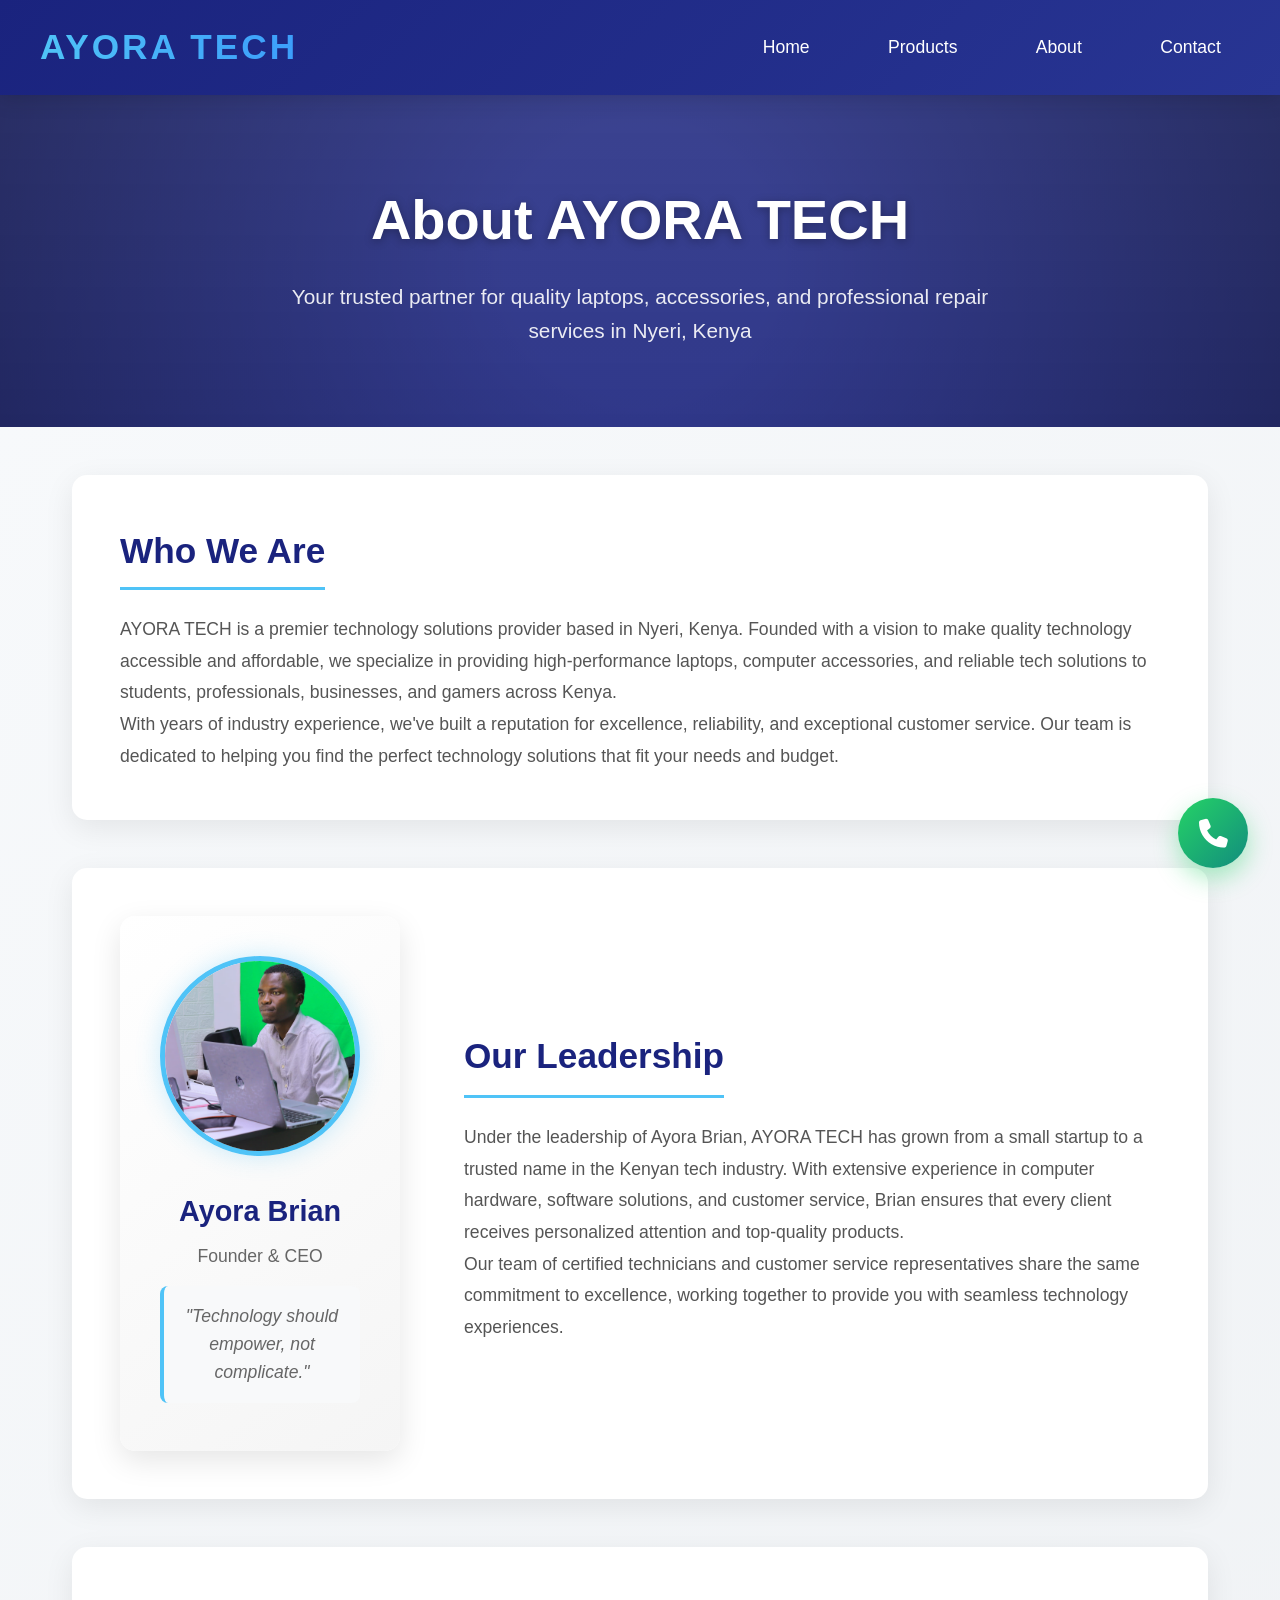
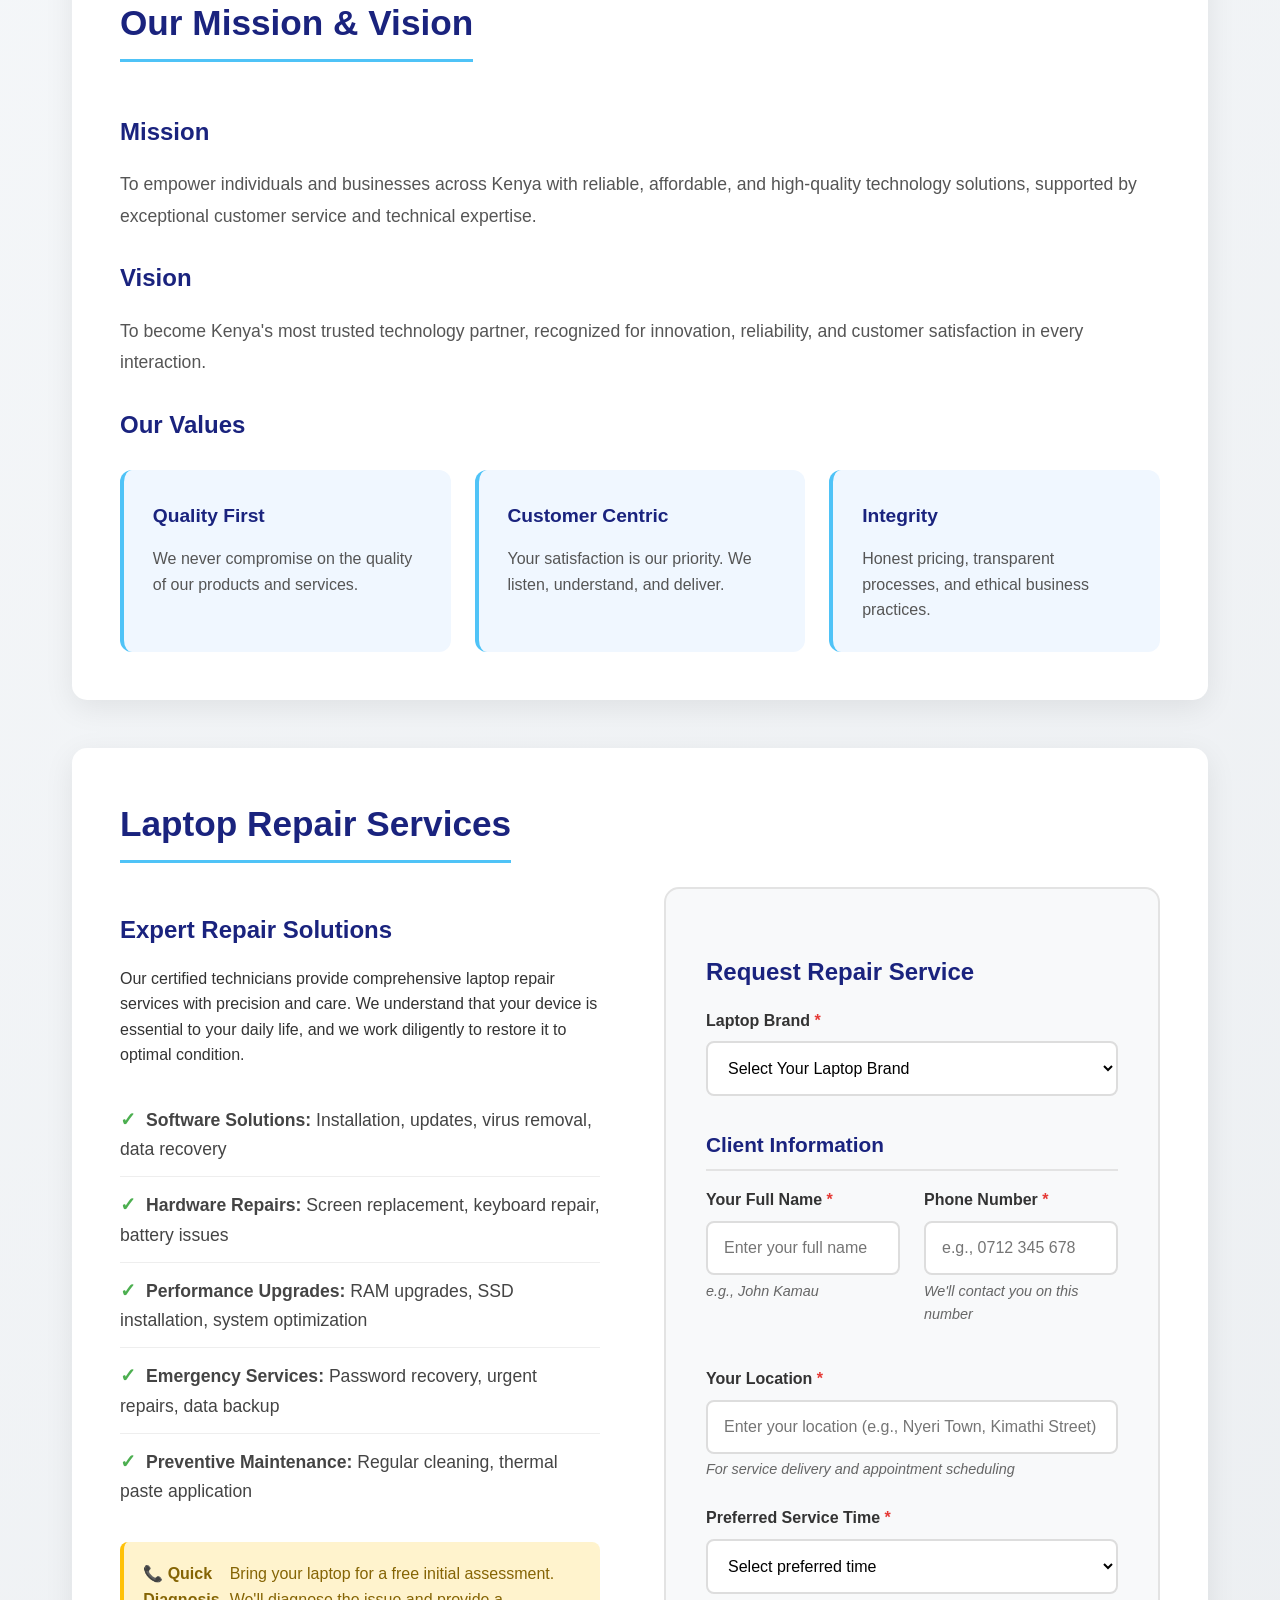
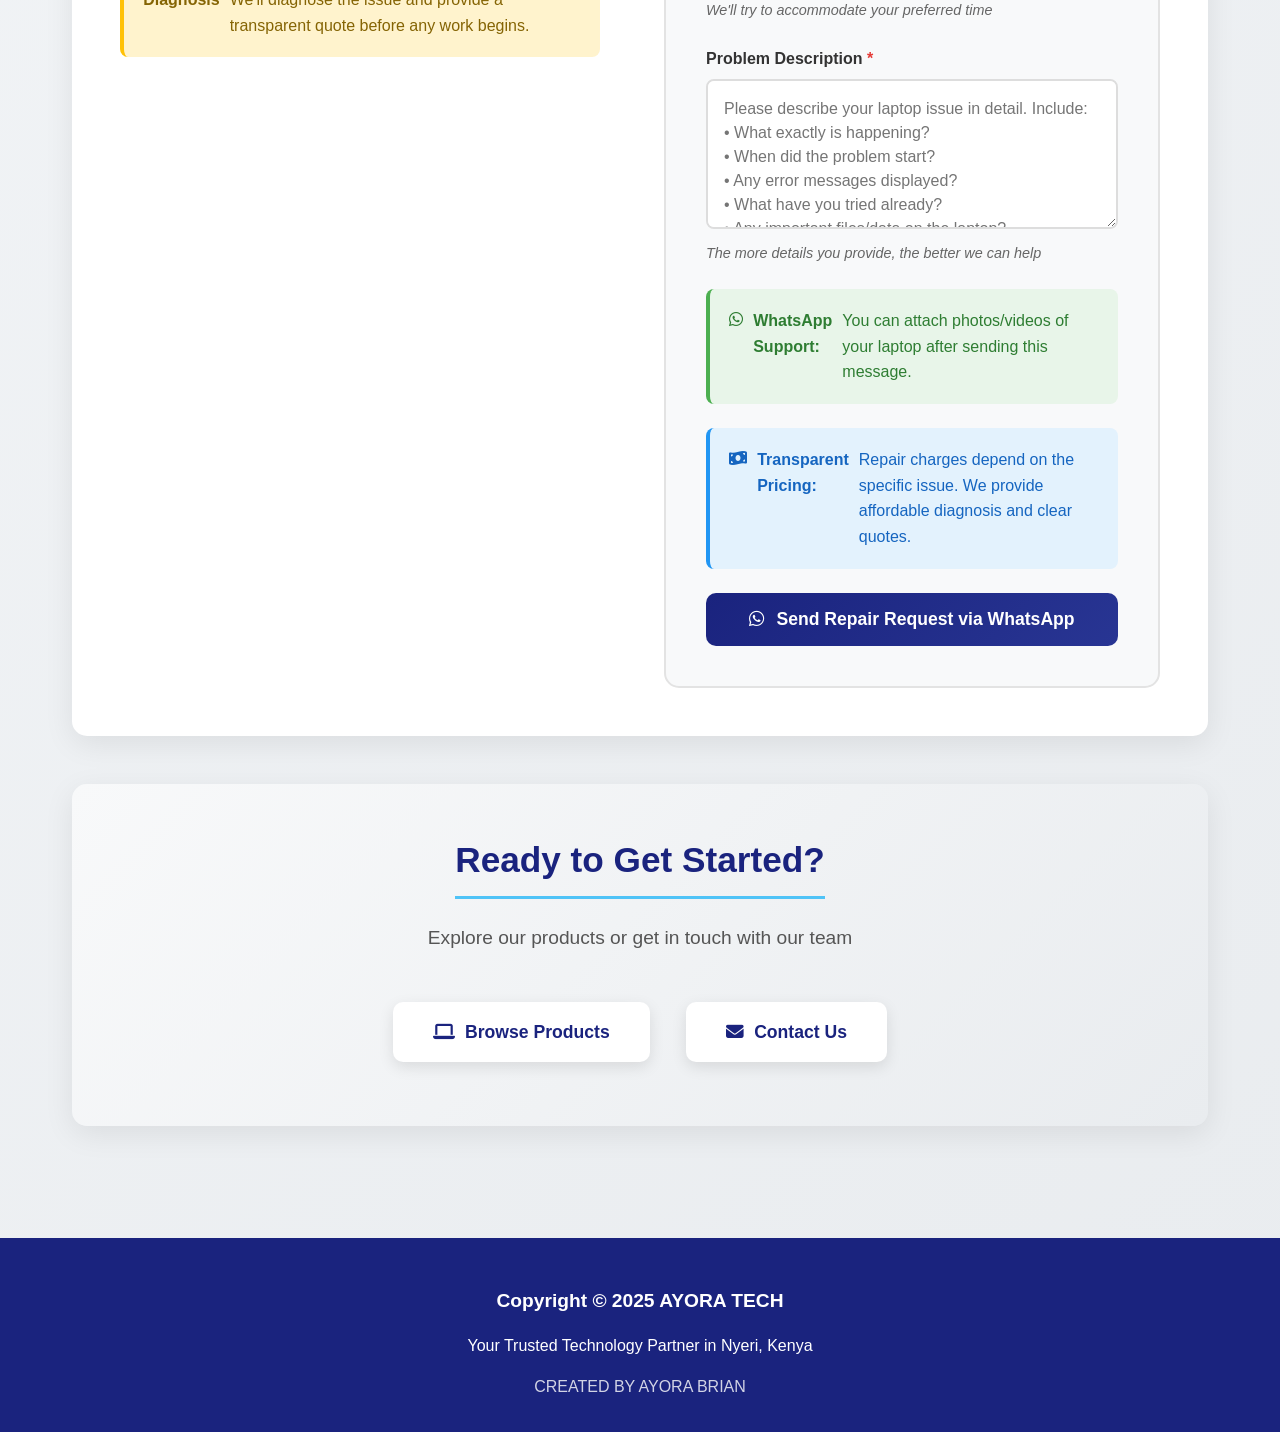
==== commit 7d885915: "Update about.html" ====
--- a/about.html
+++ b/about.html
@@ -214,7 +214,7 @@
     <!-- Footer -->
     <footer>
         <div class="footer-content">
-            <p class="footer-main">© 2025 AYORA TECH</p>
+            <p class="footer-main">Copyright © 2025 AYORA TECH</p>
             <p>Your Trusted Technology Partner in Nyeri, Kenya</p>
             <p class="footer-credit">CREATED BY AYORA BRIAN</p>
         </div>
@@ -222,4 +222,5 @@
 
     <script src="about-script.js"></script>
 </body>
-</html>+
+</html>
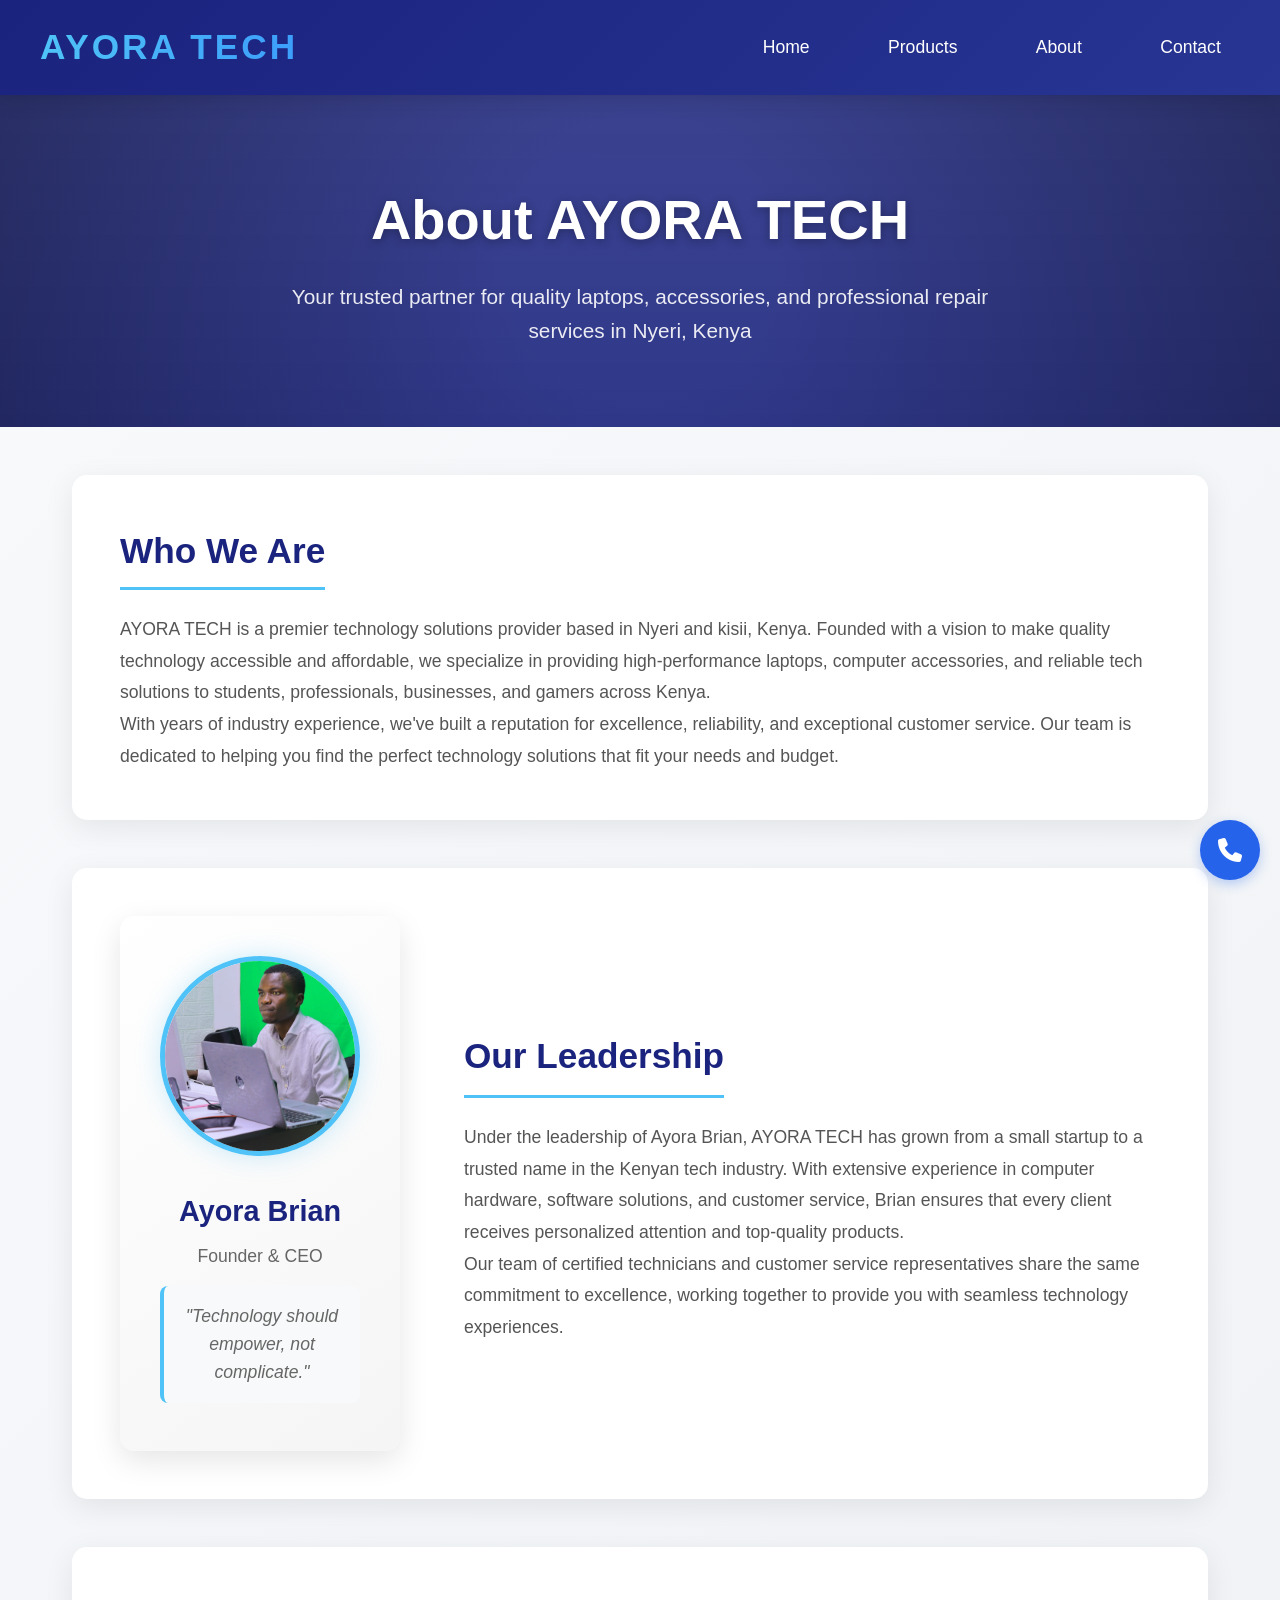
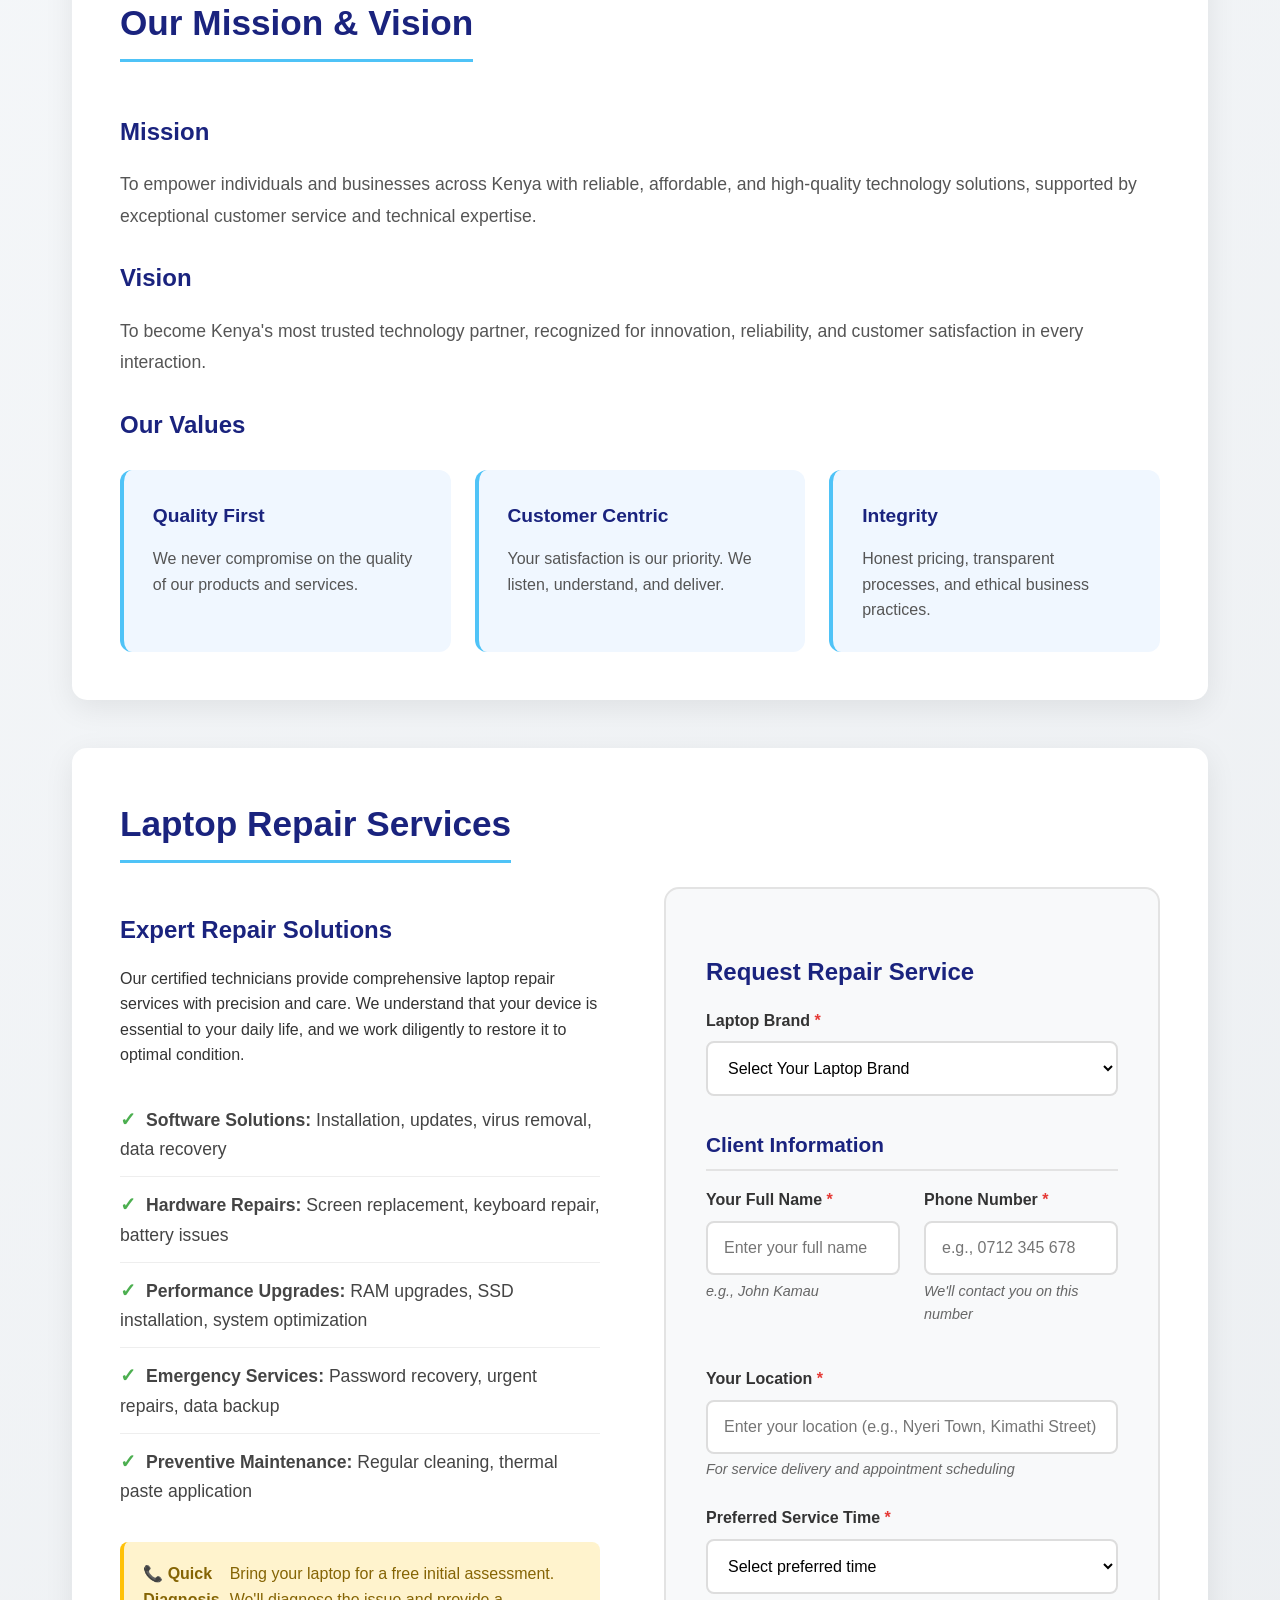
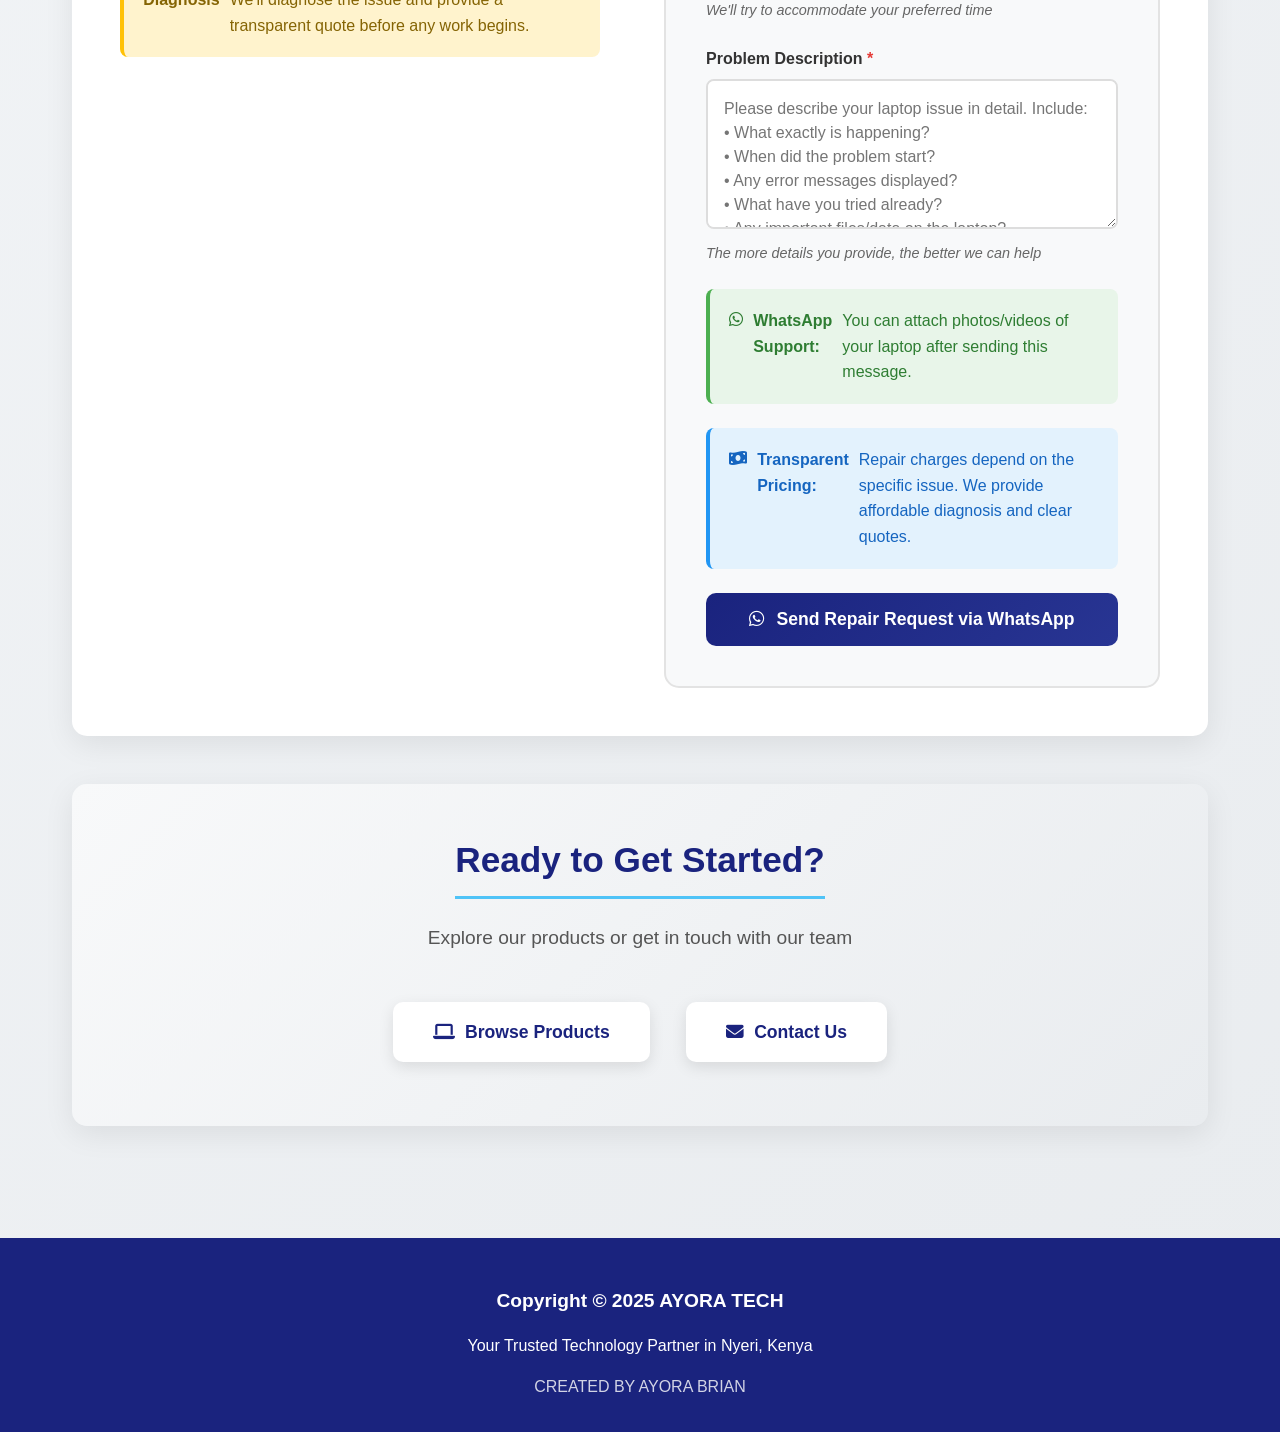
==== commit 529f29a5: "Update about.html" ====
--- a/about.html
+++ b/about.html
@@ -33,7 +33,7 @@
         <section class="about-section-card">
             <h2 class="about-section-title">Who We Are</h2>
             <div class="about-section-content">
-                <p>AYORA TECH is a premier technology solutions provider based in Nyeri, Kenya. Founded with a vision to make quality technology accessible and affordable, we specialize in providing high-performance laptops, computer accessories, and reliable tech solutions to students, professionals, businesses, and gamers across Kenya.</p>
+                <p>AYORA TECH is a premier technology solutions provider based in Nyeri and kisii, Kenya. Founded with a vision to make quality technology accessible and affordable, we specialize in providing high-performance laptops, computer accessories, and reliable tech solutions to students, professionals, businesses, and gamers across Kenya.</p>
                 <p>With years of industry experience, we've built a reputation for excellence, reliability, and exceptional customer service. Our team is dedicated to helping you find the perfect technology solutions that fit your needs and budget.</p>
             </div>
         </section>
@@ -224,3 +224,4 @@
 </body>
 
 </html>
+
--- a/style.css
+++ b/style.css
@@ -2073,4 +2073,204 @@
         padding: 1rem;
         font-size: 1rem;
     }
-}+}
+
+
+/* Search match highlighting */
+mark {
+    background-color: #ffd700;
+    color: #000;
+    padding: 1px 3px;
+    border-radius: 2px;
+    font-weight: bold;
+}
+
+/* Notification animation */
+@keyframes slideIn {
+    from {
+        transform: translateY(100%);
+        opacity: 0;
+    }
+    to {
+        transform: translateY(0);
+        opacity: 1;
+    }
+}
+
+.whatsapp-notification {
+    position: fixed;
+    bottom: 20px;
+    left: 50%;
+    transform: translateX(-50%);
+    background: #25D366;
+    color: white;
+    padding: 15px 25px;
+    border-radius: 50px;
+    display: none;
+    align-items: center;
+    gap: 10px;
+    z-index: 1000;
+    box-shadow: 0 4px 15px rgba(37, 211, 102, 0.3);
+    animation: slideIn 0.3s ease;
+}
+
+.whatsapp-notification i {
+    font-size: 24px;
+}
+/* SEARCHBAR STYLE/
+/* Search Container Styles */
+.search-container {
+    margin: 25px auto 15px;
+    max-width: 600px;
+}
+
+.search-box {
+    position: relative;
+    display: flex;
+    align-items: center;
+    background: white;
+    border: 2px solid #2563eb;
+    border-radius: 50px;
+    padding: 12px 20px;
+    box-shadow: 0 4px 12px rgba(37, 99, 235, 0.15);
+    transition: all 0.3s ease;
+}
+
+.search-box:focus-within {
+    box-shadow: 0 6px 20px rgba(37, 99, 235, 0.25);
+    border-color: #1d4ed8;
+}
+
+.search-box i.fa-search {
+    color: #2563eb;
+    margin-right: 10px;
+    font-size: 18px;
+}
+
+#productSearch {
+    flex: 1;
+    border: none;
+    outline: none;
+    font-size: 16px;
+    padding: 5px 0;
+    background: transparent;
+}
+
+#clearSearch {
+    background: none;
+    border: none;
+    color: #999;
+    cursor: pointer;
+    padding: 5px;
+    font-size: 18px;
+    transition: color 0.2s;
+}
+
+#clearSearch:hover {
+    color: #ff4444;
+}
+
+.search-hint {
+    text-align: center;
+    margin-top: 8px;
+    font-size: 14px;
+    color: #666;
+    font-style: italic;
+}
+
+.search-results-info {
+    text-align: center;
+    margin-top: 10px;
+    padding: 8px 15px;
+    background: #f0f9ff;
+    border-radius: 20px;
+    color: #2563eb;
+    font-weight: 500;
+    display: none;
+}
+
+/* Highlight for search matches */
+.product-card.highlight {
+    box-shadow: 0 0 0 3px #2563eb;
+    transform: translateY(-5px);
+}
+
+.product-card .search-match {
+    background-color: #fff3cd;
+    padding: 2px 4px;
+    border-radius: 3px;
+    font-weight: bold;
+}
+
+/* No results message */
+.no-results {
+    grid-column: 1 / -1;
+    text-align: center;
+    padding: 40px;
+    color: #666;
+}
+
+.no-results i {
+    font-size: 48px;
+    color: #ccc;
+    margin-bottom: 15px;
+}
+
+/* Responsive search */
+@media (max-width: 768px) {
+    .search-box {
+        padding: 10px 15px;
+    }
+    
+    #productSearch {
+        font-size: 14px;
+    }
+    
+    .search-container {
+        margin: 20px 10px 10px;
+    }
+} 
+/* SEARCH STYLE/
+/* WhatsApp Floating Button */
+.whatsapp-float {
+    position: fixed;
+    bottom: 80px;
+    right: 20px;
+    width: 60px;
+    height: 60px;
+    background: #25D366;
+    color: white;
+    border-radius: 50%;
+    display: flex;
+    align-items: center;
+    justify-content: center;
+    font-size: 28px;
+    box-shadow: 0 4px 12px rgba(37, 211, 102, 0.3);
+    z-index: 100;
+    transition: transform 0.3s;
+}
+
+.whatsapp-float:hover {
+    transform: scale(1.1);
+}
+
+/* Call Float Button (already exists) */
+.call-float {
+    position: fixed;
+    bottom: 20px;
+    right: 20px;
+    width: 60px;
+    height: 60px;
+    background: #2563eb;
+    color: white;
+    border-radius: 50%;
+    display: flex;
+    align-items: center;
+    justify-content: center;
+    font-size: 24px;
+    box-shadow: 0 4px 12px rgba(37, 99, 235, 0.3);
+    z-index: 100;
+}
+
+
+
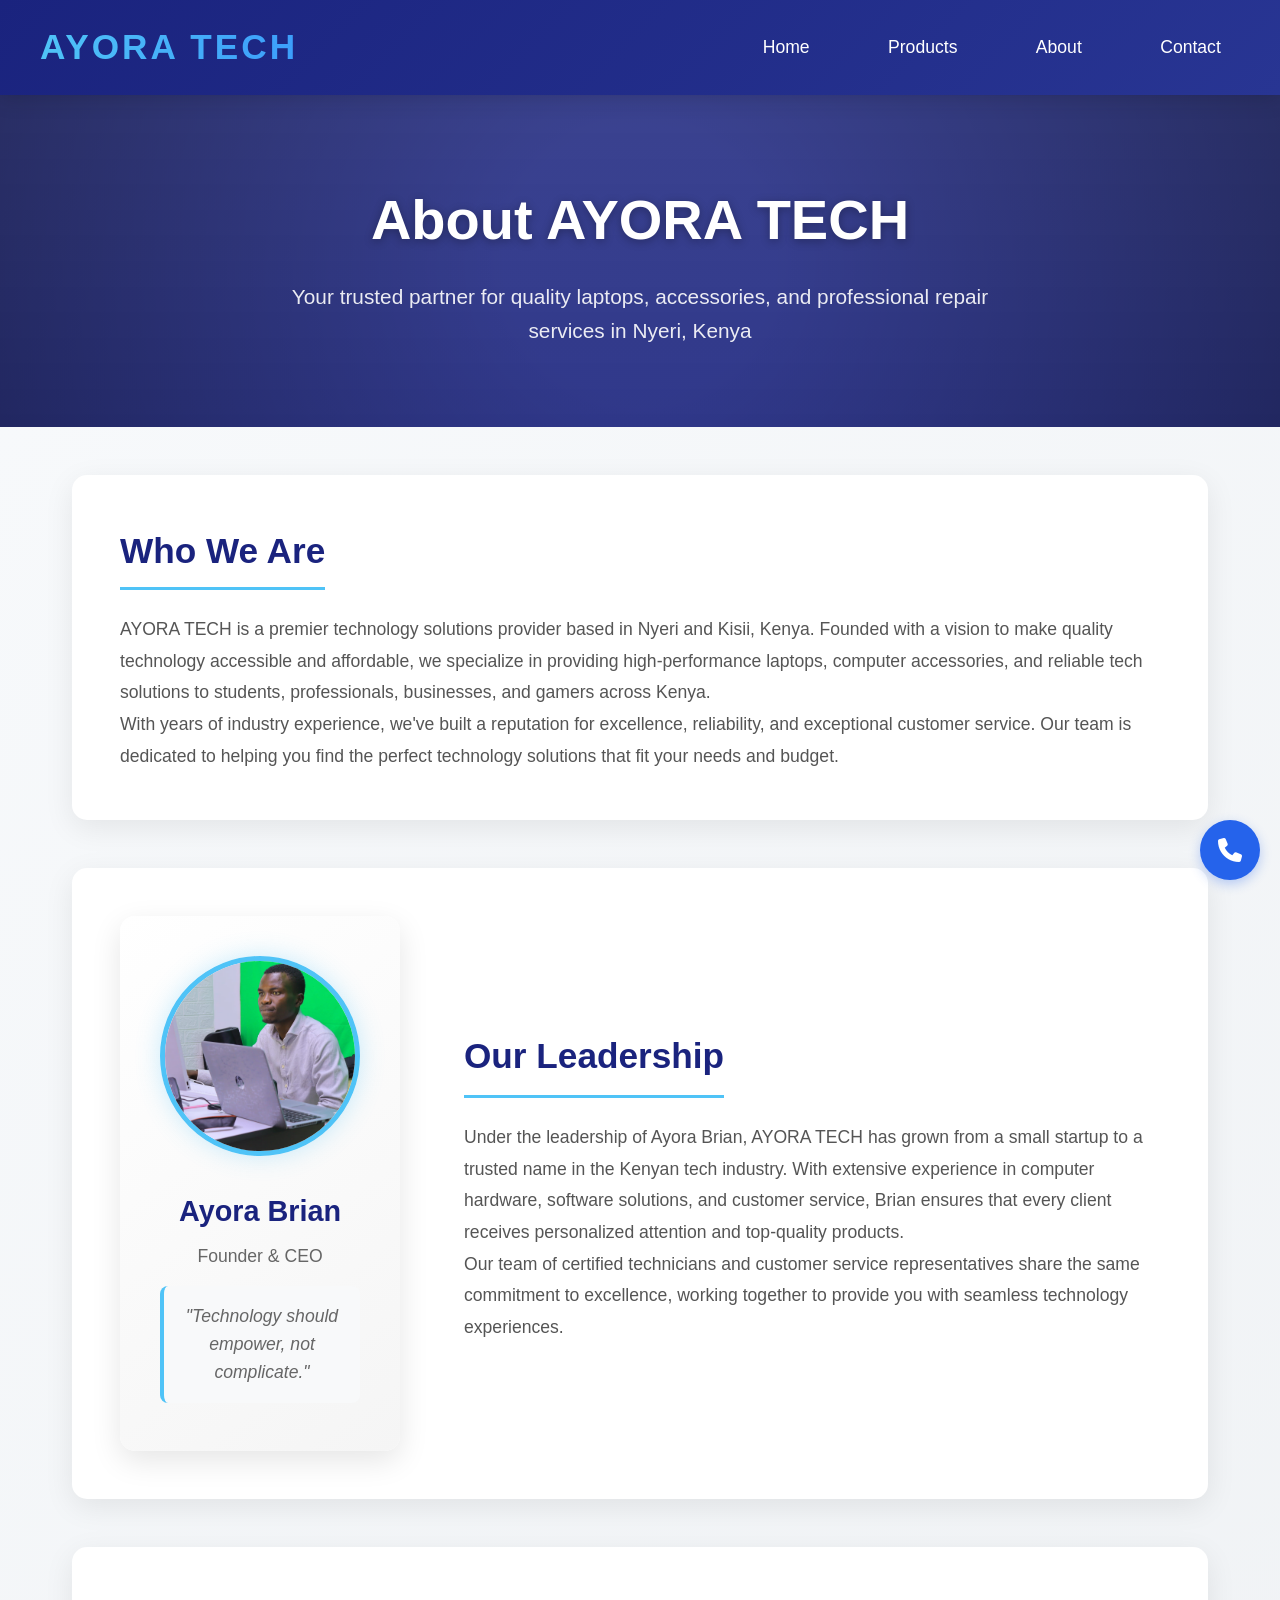
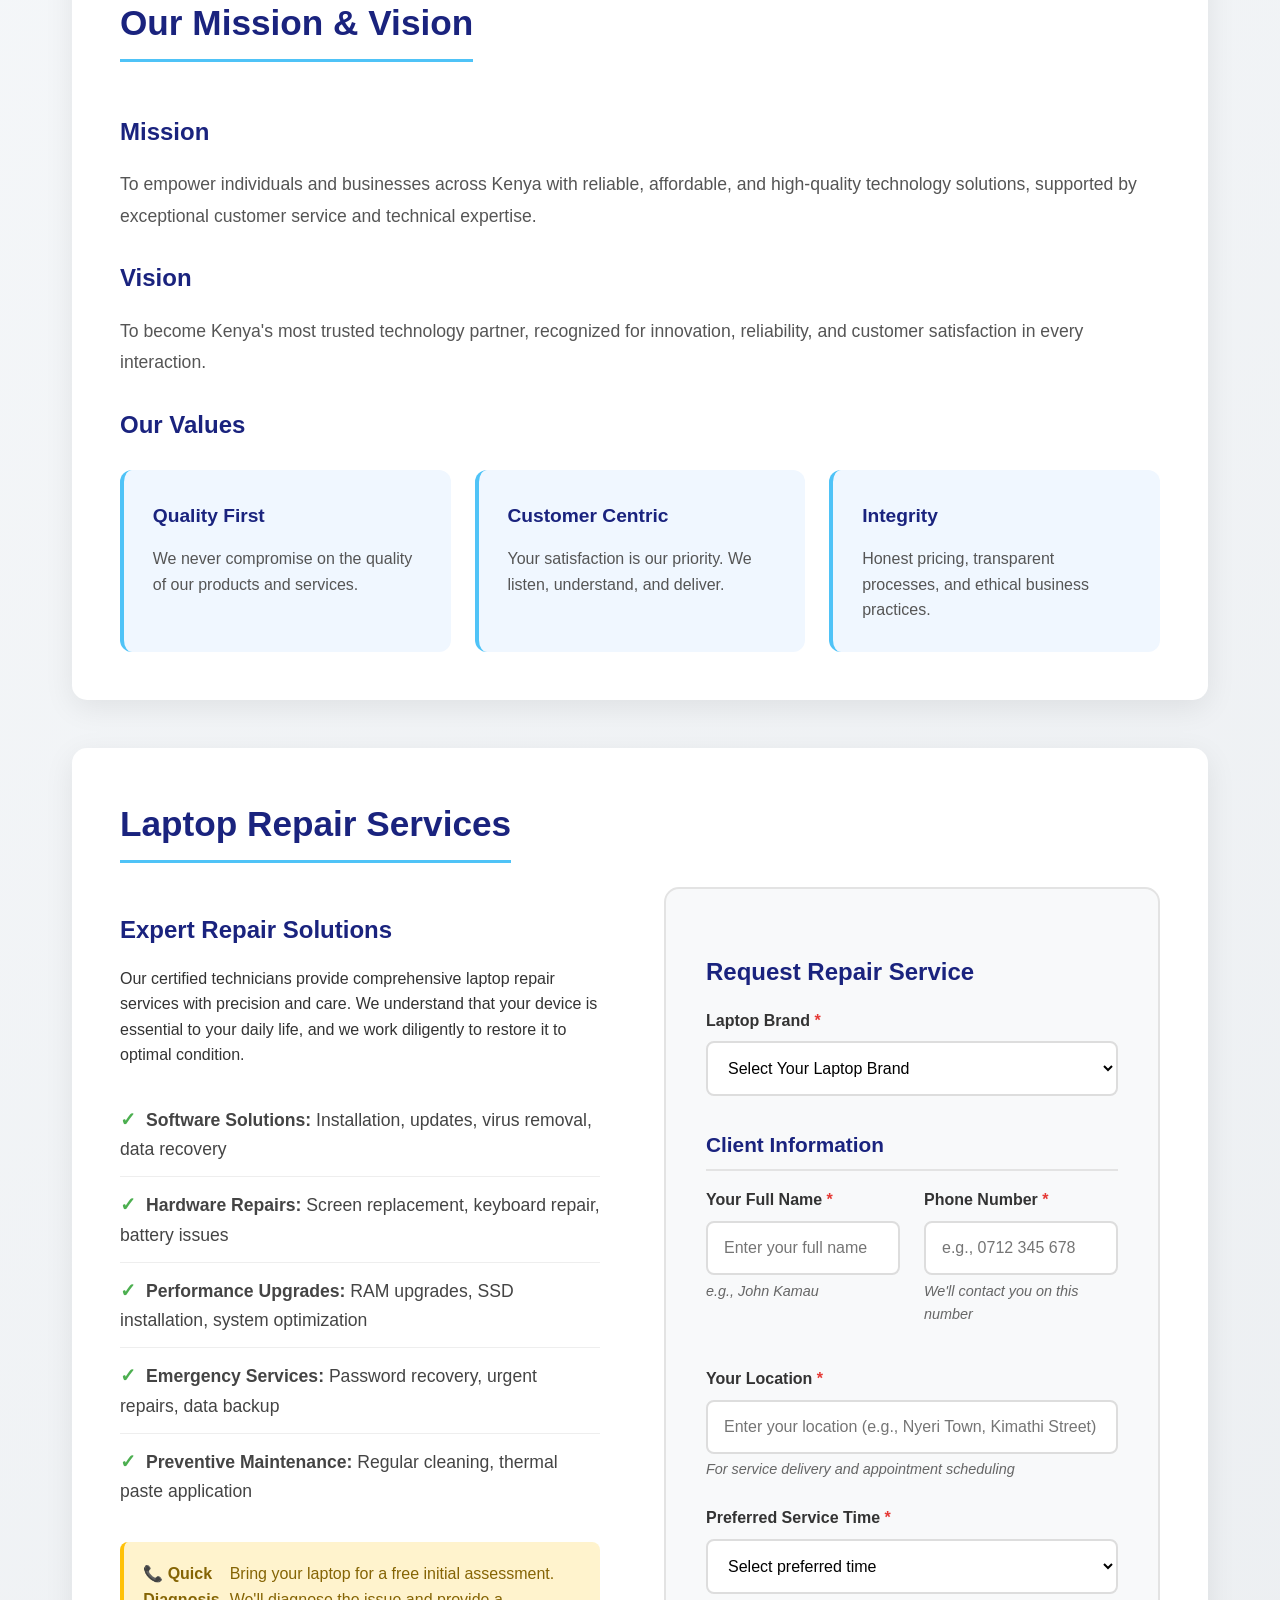
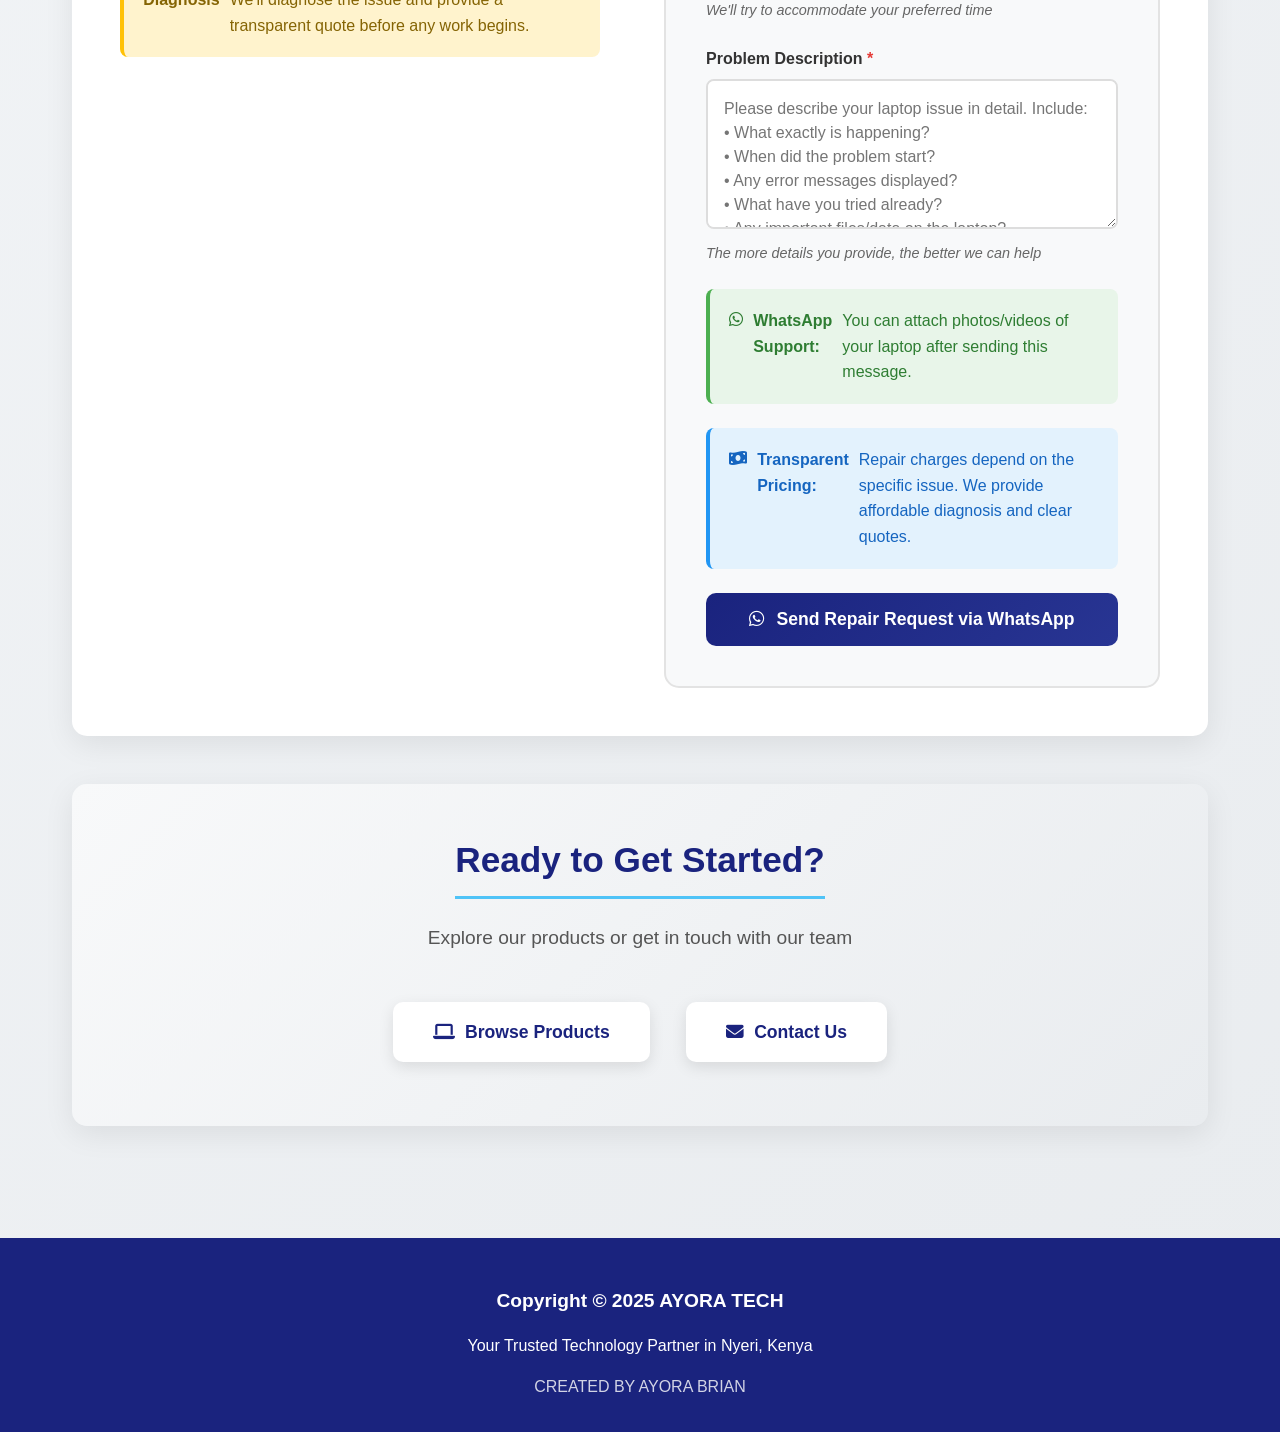
==== commit 3b3821ca: "Update about.html" ====
--- a/about.html
+++ b/about.html
@@ -33,7 +33,7 @@
         <section class="about-section-card">
             <h2 class="about-section-title">Who We Are</h2>
             <div class="about-section-content">
-                <p>AYORA TECH is a premier technology solutions provider based in Nyeri and kisii, Kenya. Founded with a vision to make quality technology accessible and affordable, we specialize in providing high-performance laptops, computer accessories, and reliable tech solutions to students, professionals, businesses, and gamers across Kenya.</p>
+                <p>AYORA TECH is a premier technology solutions provider based in Nyeri and Kisii, Kenya. Founded with a vision to make quality technology accessible and affordable, we specialize in providing high-performance laptops, computer accessories, and reliable tech solutions to students, professionals, businesses, and gamers across Kenya.</p>
                 <p>With years of industry experience, we've built a reputation for excellence, reliability, and exceptional customer service. Our team is dedicated to helping you find the perfect technology solutions that fit your needs and budget.</p>
             </div>
         </section>
@@ -225,3 +225,4 @@
 
 </html>
 
+
